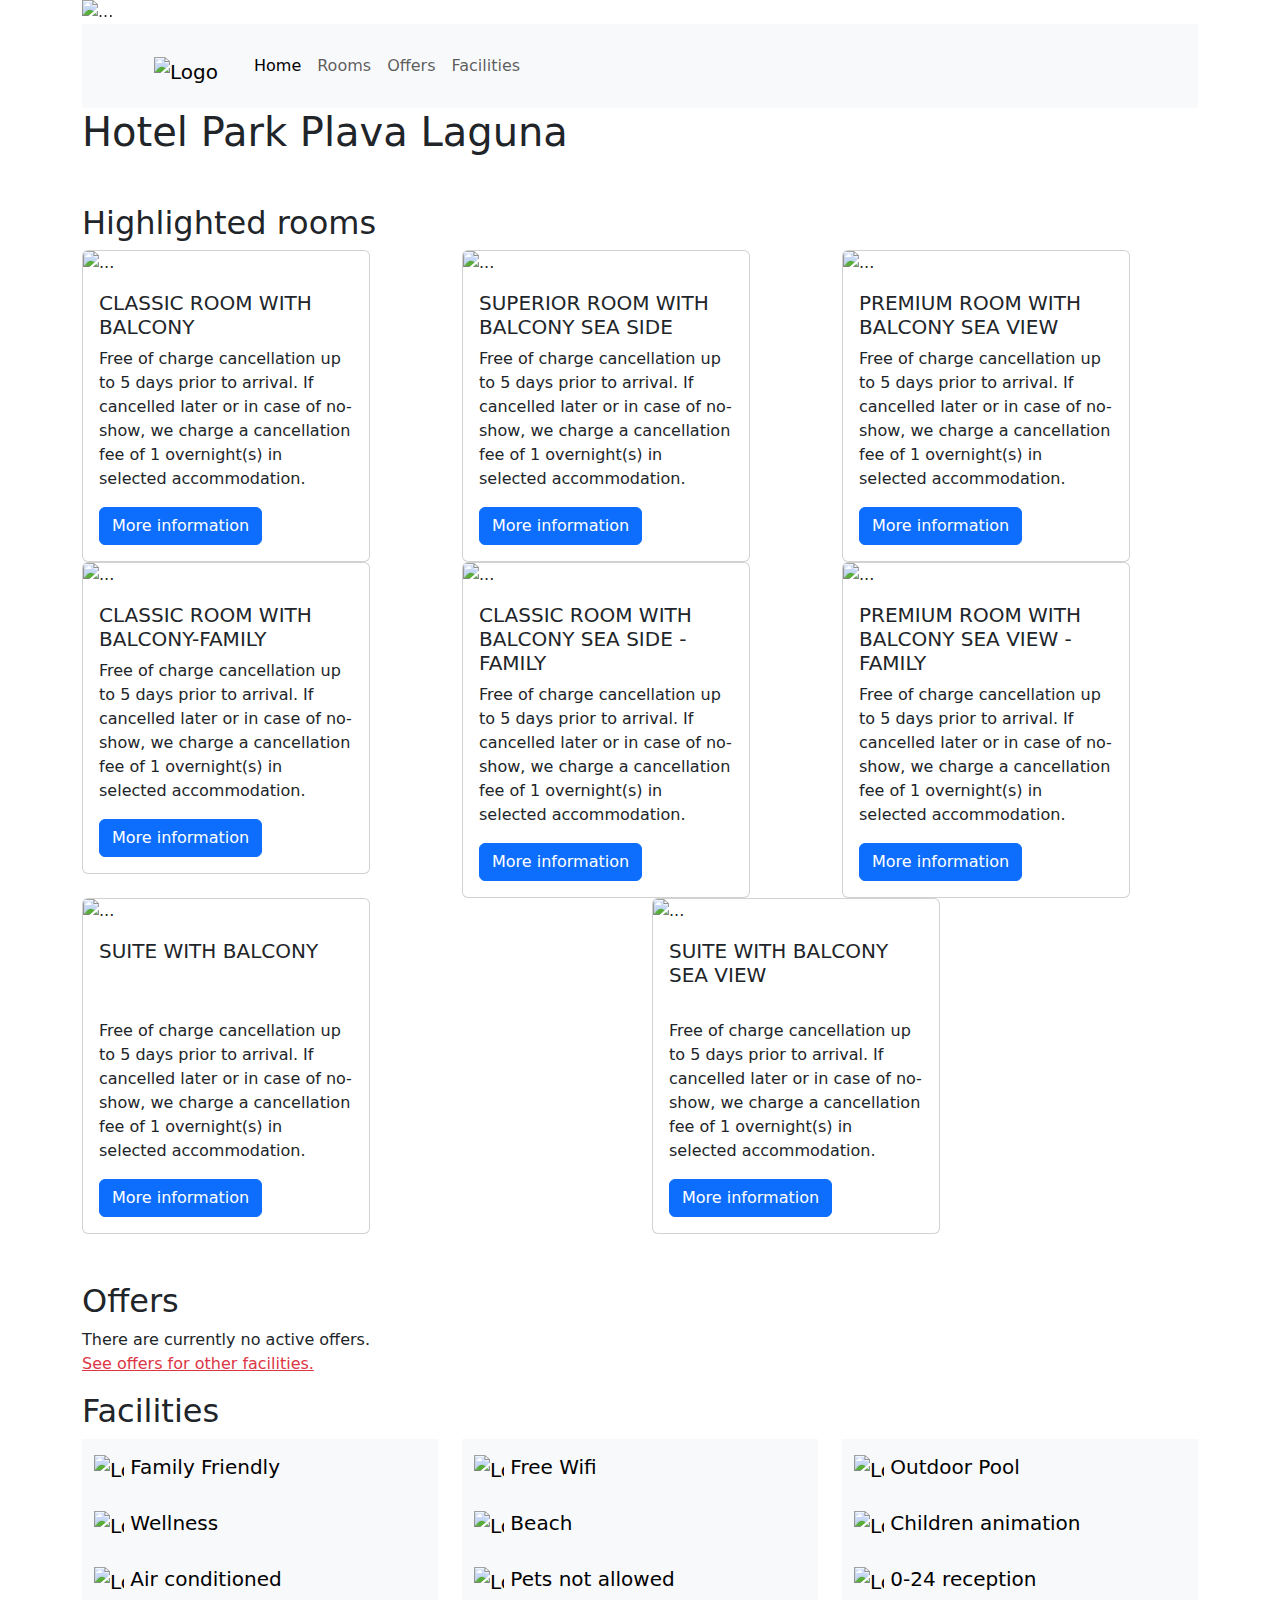
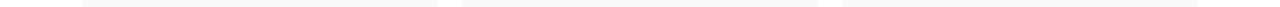
==== index.html @ 753bcc94 "kész" ====
<!doctype html>
<html lang="hu">

<head>
    <meta charset="UTF-8">
    <meta name="viewport"
        content="width=device-width, user-scalable=no, initial-scale=1.0, maximum-scale=1.0, minimum-scale=1.0">
    <meta http-equiv="X-UA-Compatible" content="ie=edge">
    <title>Plava Laguna Official Website</title>
    <link rel="stylesheet" href="bootstrap-5.3.0-alpha1-dist/css/bootstrap.min.css">
</head>

<body>
    <div class="container">
        <div id="carouselExampleIndicators" class="carousel slide">
            <div class="carousel-indicators">
                <button type="button" data-bs-target="#carouselExampleIndicators" data-bs-slide-to="0" class="active"
                    aria-current="true" aria-label="Slide 1"></button>
                <button type="button" data-bs-target="#carouselExampleIndicators" data-bs-slide-to="1"
                    aria-label="Slide 2"></button>
                <button type="button" data-bs-target="#carouselExampleIndicators" data-bs-slide-to="2"
                    aria-label="Slide 3"></button>
            </div>
            <div class="carousel-inner">
                <div class="carousel-item active">
                    <img src="https://www.plavalaguna.com/ResourceManager/GetImage.aspx?imgId=4627&fmtid=78"
                        class="d-block w-100" alt="...">
                </div>
                <div class="carousel-item">
                    <img src="https://www.plavalaguna.com/ResourceManager/GetImage.aspx?imgId=4625&fmtid=78"
                        class="d-block w-100" alt="...">
                </div>
                <div class="carousel-item">
                    <img src="https://www.plavalaguna.com/ResourceManager/GetImage.aspx?imgId=4630&fmtid=78"
                        class="d-block w-100" alt="...">
                </div>
            </div>
            <button class="carousel-control-prev" type="button" data-bs-target="#carouselExampleIndicators"
                data-bs-slide="prev">
                <span class="carousel-control-prev-icon" aria-hidden="true"></span>
                <span class="visually-hidden">Previous</span>
            </button>
            <button class="carousel-control-next" type="button" data-bs-target="#carouselExampleIndicators"
                data-bs-slide="next">
                <span class="carousel-control-next-icon" aria-hidden="true"></span>
                <span class="visually-hidden">Next</span>
            </button>
        </div>

        <!-- navbar -->
        <nav class="navbar navbar-expand-lg bg-body-tertiary">
            <div class="container-fluid">
                <a class="navbar-brand" href="#">
                    <nav class="navbar bg-body-tertiary">
                        <div class="container">
                            <a class="navbar-brand" href="#">
                                <img src="https://ironman.kleecks-cdn.com/cdn1/attachments/photo/56a5-166850745/Partners-logo-5150-Croatia-PlavaLaguna_large.png"
                                    alt="Logo" width="60" height="48">
                            </a>
                        </div>
                    </nav>
                </a>
                <button class="navbar-toggler" type="button" data-bs-toggle="collapse"
                    data-bs-target="#navbarSupportedContent" aria-controls="navbarSupportedContent"
                    aria-expanded="false" aria-label="Toggle navigation">
                    <span class="navbar-toggler-icon"></span>
                </button>
                <div class="collapse navbar-collapse" id="navbarSupportedContent">
                    <ul class="navbar-nav me-auto mb-2 mb-lg-0">
                        <li class="nav-item">
                            <a class="nav-link active" aria-current="page" href="#">Home</a>
                        </li>
                        <li class="nav-item">
                            <a class="nav-link" href="#rooms">Rooms</a>
                        </li>
                        <li class="nav-item">
                            <a class="nav-link" href="#offers">Offers</a>
                        </li>
                        <li class="nav-item">
                            <a class="nav-link" href="#facilities">Facilities</a>
                        </li>
                    </ul>
                </div>
            </div>
        </nav>
        <h1>Hotel Park Plava Laguna</h1>
        <!-- Rooms -->
        <div id="rooms" class="my-5">
            <h2>Highlighted rooms</h2>
            <div class="row">
                <div class="col">
                    <div class="card" style="width: 18rem;">
                        <img src="https://www.plavalaguna.com/image?url=https://prodcdn.phobs.net/423/rooms/property_2207_1_18Aug14-1534244333.jpg&destinationWidth=480&destinationHeight=320&cropUsingDestinationRatio=true"
                            class="card-img-top" alt="...">
                        <div class="card-body">
                            <h5 class="card-title">CLASSIC ROOM WITH BALCONY</h5>
                            <p class="card-text">Free of charge cancellation up to 5 days prior to arrival. If cancelled
                                later or in case of no-show, we charge a cancellation fee of 1 overnight(s) in selected
                                accommodation.</p>
                            <a target="_blank" href="https://www.plavalaguna.com/en/hotels/park"
                                class="btn btn-primary">More information</a>
                        </div>
                    </div>
                </div>
                <div class="col">
                    <div class="card" style="width: 18rem;">
                        <img src="https://www.plavalaguna.com/image?url=https://prodcdn.phobs.net/423/rooms/property_5205_1_18Aug14-1534244573.jpg&destinationWidth=480&destinationHeight=320&cropUsingDestinationRatio=true"
                            class="card-img-top" alt="...">
                        <div class="card-body">
                            <h5 class="card-title">SUPERIOR ROOM WITH BALCONY SEA SIDE</h5>
                            <p class="card-text">Free of charge cancellation up to 5 days prior to arrival. If cancelled
                                later or in case of no-show, we charge a cancellation fee of 1 overnight(s) in selected
                                accommodation.</p>
                            <a target="_blank" href="https://www.plavalaguna.com/en/hotels/park"
                                class="btn btn-primary">More information</a>
                        </div>
                    </div>
                </div>
                <div class="col">
                    <div class="card" style="width: 18rem;">
                        <img src="https://www.plavalaguna.com/image?url=https://prodcdn.phobs.net/423/rooms/property_7198_2_18Jul20-1532094700.jpg&destinationWidth=480&destinationHeight=320&cropUsingDestinationRatio=true"
                            class="card-img-top" alt="...">
                        <div class="card-body">
                            <h5 class="card-title">PREMIUM ROOM WITH BALCONY SEA VIEW</h5>
                            <p class="card-text">Free of charge cancellation up to 5 days prior to arrival. If cancelled
                                later or in case of no-show, we charge a cancellation fee of 1 overnight(s) in selected
                                accommodation.</p>
                            <a target="_blank" href="https://www.plavalaguna.com/en/hotels/park"
                                class="btn btn-primary">More information</a>
                        </div>
                    </div>
                </div>
                <div class="col">
                    <div class="card" style="width: 18rem;">
                        <img src="https://www.plavalaguna.com/image?url=https://prodcdn.phobs.net/423/rooms/property_6005_1_18Jul20-1532094769.jpg&destinationWidth=780&destinationHeight=520&cropUsingDestinationRatio=true"
                            class="card-img-top" alt="...">
                        <div class="card-body">
                            <h5 class="card-title">CLASSIC ROOM WITH BALCONY-FAMILY</h5>
                            <p class="card-text">Free of charge cancellation up to 5 days prior to arrival. If cancelled
                                later or in case of no-show, we charge a cancellation fee of 1 overnight(s) in selected
                                accommodation.</p>
                            <a target="_blank" href="https://www.plavalaguna.com/en/hotels/park"
                                class="btn btn-primary">More information</a>
                        </div>
                    </div>
                </div>
                <div class="col">
                    <div class="card" style="width: 18rem;">
                        <img src="https://www.plavalaguna.com/image?url=https://prodcdn.phobs.net/423/rooms/property_7194_1_18Jul20-1532095169.jpg&destinationWidth=780&destinationHeight=520&cropUsingDestinationRatio=true"
                            class="card-img-top" alt="...">
                        <div class="card-body">
                            <h5 class="card-title">CLASSIC ROOM WITH BALCONY SEA SIDE - FAMILY</h5>
                            <p class="card-text">Free of charge cancellation up to 5 days prior to arrival. If cancelled
                                later or in case of no-show, we charge a cancellation fee of 1 overnight(s) in selected
                                accommodation.</p>
                            <a target="_blank" href="https://www.plavalaguna.com/en/hotels/park"
                                class="btn btn-primary">More information</a>
                        </div>
                    </div>
                </div>
                <div class="col">
                    <div class="card" style="width: 18rem;">
                        <img src="https://www.plavalaguna.com/image?url=https://prodcdn.phobs.net/423/rooms/property_7201_1_18Jul20-1532095198.jpg&destinationWidth=780&destinationHeight=520&cropUsingDestinationRatio=true"
                            class="card-img-top" alt="...">
                        <div class="card-body">
                            <h5 class="card-title">PREMIUM ROOM WITH BALCONY SEA VIEW - FAMILY</h5>
                            <p class="card-text">Free of charge cancellation up to 5 days prior to arrival. If cancelled
                                later or in case of no-show, we charge a cancellation fee of 1 overnight(s) in selected
                                accommodation.</p>
                            <a target="_blank" href="https://www.plavalaguna.com/en/hotels/park"
                                class="btn btn-primary">More information</a>
                        </div>
                    </div>
                </div>
                <div class="col">
                    <div class="card" style="width: 18rem;">
                        <img src="https://www.plavalaguna.com/image?url=https://prodcdn.phobs.net/423/rooms/property_6006_3_21Jun08-1623155256.jpg&destinationWidth=780&destinationHeight=520&cropUsingDestinationRatio=true"
                            class="card-img-top" alt="...">
                        <div class="card-body">
                            <h5 class="card-title">SUITE WITH BALCONY <br> <br> <br></h5>
                            <p class="card-text">Free of charge cancellation up to 5 days prior to arrival. If cancelled
                                later or in case of no-show, we charge a cancellation fee of 1 overnight(s) in selected
                                accommodation.</p>
                            <a target="_blank" href="https://www.plavalaguna.com/en/hotels/park"
                                class="btn btn-primary">More information</a>
                        </div>
                    </div>
                </div>
                <div class="col">
                    <div class="card" style="width: 18rem;">
                        <img src="https://www.plavalaguna.com/image?url=https://prodcdn.phobs.net/423/rooms/property_7200_1_21Jun08-1623154953.jpg&destinationWidth=780&destinationHeight=520&cropUsingDestinationRatio=true"
                            class="card-img-top" alt="...">
                        <div class="card-body">
                            <h5 class="card-title">SUITE WITH BALCONY SEA VIEW <br> <br></h5>
                            <p class="card-text">Free of charge cancellation up to 5 days prior to arrival. If cancelled
                                later or in case of no-show, we charge a cancellation fee of 1 overnight(s) in selected
                                accommodation.</p>
                            <a target="_blank" href="https://www.plavalaguna.com/en/hotels/park"
                                class="btn btn-primary">More information</a>
                        </div>
                    </div>
                </div>
            </div>
        </div>
        <!-- offers -->
        <div id="offers">
            <h2>Offers</h2>
            <p>There are currently no active offers. <br>
                <a class="text-danger" target="_blank" href="https://www.plavalaguna.com/en/offers">See offers for other
                    facilities.</a>
            </p>
        </div>
        <!-- facialities -->
        <div id="facilities">
            <h2>Facilities</h2>
            <div class="row">
                <div class="col-md-4">
                    <nav class="navbar bg-body-tertiary">
                        <div class="container-fluid">
                            <a class="navbar-brand" href="#">
                                <img src="https://lh3.googleusercontent.com/8Xbmr3OpiXTuAG8Bbyr1lKYVeEHOxTuP6ZCoAGWmD0opgP_XXC5bDDtyLM4XDe4KDDCpCekaCmI517ZJyw=s320"
                                    alt="Logo" width="30" height="24" class="d-inline-block align-text-top">
                                Family Friendly
                            </a>
                        </div>
                    </nav>
                </div>
                <div class="col-md-4">
                    <nav class="navbar bg-body-tertiary">
                        <div class="container-fluid">
                            <a class="navbar-brand" href="#">
                                <img src="https://w7.pngwing.com/pngs/686/190/png-transparent-black-wifi-logo-wi-fi-computer-icons-wifi-symbol-white-computer-network-internet-black-and-white.png"
                                    alt="Logo" width="30" height="24" class="d-inline-block align-text-top">
                                Free Wifi
                            </a>
                        </div>
                    </nav>
                </div>
                <div class="col-md-4">
                    <nav class="navbar bg-body-tertiary">
                        <div class="container-fluid">
                            <a class="navbar-brand" href="#">
                                <img src="https://cdn-icons-png.flaticon.com/512/157/157839.png" alt="Logo" width="30"
                                    height="24" class="d-inline-block align-text-top">
                                Outdoor Pool
                            </a>
                        </div>
                    </nav>
                </div>
            </div>

            <div class="row">
                <div class="col-md-4">
                    <nav class="navbar bg-body-tertiary">
                        <div class="container-fluid">
                            <a class="navbar-brand" href="#">
                                <img src="https://img.favpng.com/14/5/5/business-hotel-health-fitness-and-wellness-house-png-favpng-XjEDDWz3tERCARJBnB5Pwc88v.jpg"
                                    alt="Logo" width="30" height="24" class="d-inline-block align-text-top">
                                Wellness
                            </a>
                        </div>
                    </nav>
                </div>
                <div class="col-md-4">
                    <nav class="navbar bg-body-tertiary">
                        <div class="container-fluid">
                            <a class="navbar-brand" href="#">
                                <img src="https://png.pngtree.com/png-clipart/20190619/original/pngtree-vector-beach-umbrella-icon-png-image_3981838.jpg"
                                    alt="Logo" width="30" height="24" class="d-inline-block align-text-top">
                                Beach
                            </a>
                        </div>
                    </nav>
                </div>
                <div class="col-md-4">
                    <nav class="navbar bg-body-tertiary">
                        <div class="container-fluid">
                            <a class="navbar-brand" href="#">
                                <img src="https://w7.pngwing.com/pngs/449/685/png-transparent-black-party-hat-party-computer-icons-wedding-birthday-confetti-white-holidays-service.png"
                                    alt="Logo" width="30" height="24" class="d-inline-block align-text-top">
                                Children animation
                            </a>
                        </div>
                    </nav>
                </div>
            </div>
        </div>
        <div class="row">
            <div class="col-md-4">
                <nav class="navbar bg-body-tertiary">
                    <div class="container-fluid">
                        <a class="navbar-brand" href="#">
                            <img src="https://w7.pngwing.com/pngs/751/930/png-transparent-computer-icons-air-conditioning-symbol-air-conditioner-miscellaneous-angle-text.png"
                                alt="Logo" width="30" height="24" class="d-inline-block align-text-top">
                            Air conditioned
                        </a>
                    </div>
                </nav>
            </div>
            <div class="col-md-4"><nav class="navbar bg-body-tertiary">
                <div class="container-fluid">
                  <a class="navbar-brand" href="#">
                    <img src="https://w7.pngwing.com/pngs/315/241/png-transparent-dog-cat-computer-icons-pet-not-allowed-pet-logo-monochrome.png" alt="Logo" width="30" height="24" class="d-inline-block align-text-top">
                    Pets not allowed
                  </a>
                </div>
              </nav></div>
            <div class="col-md-4"><nav class="navbar bg-body-tertiary">
                <div class="container-fluid">
                  <a class="navbar-brand" href="#">
                    <img src="https://img.favpng.com/1/24/11/computer-icons-receptionist-hotel-desk-clip-art-png-favpng-wdbjMjPfCL78fN2WNaU0tuJ3G.jpg" alt="Logo" width="30" height="24" class="d-inline-block align-text-top">
                    0-24 reception
                  </a>
                </div>
              </nav></div>
        </div>
    </div>
    <script src="bootstrap-5.3.0-alpha1-dist/js/bootstrap.min.js"></script>
</body>

</html>
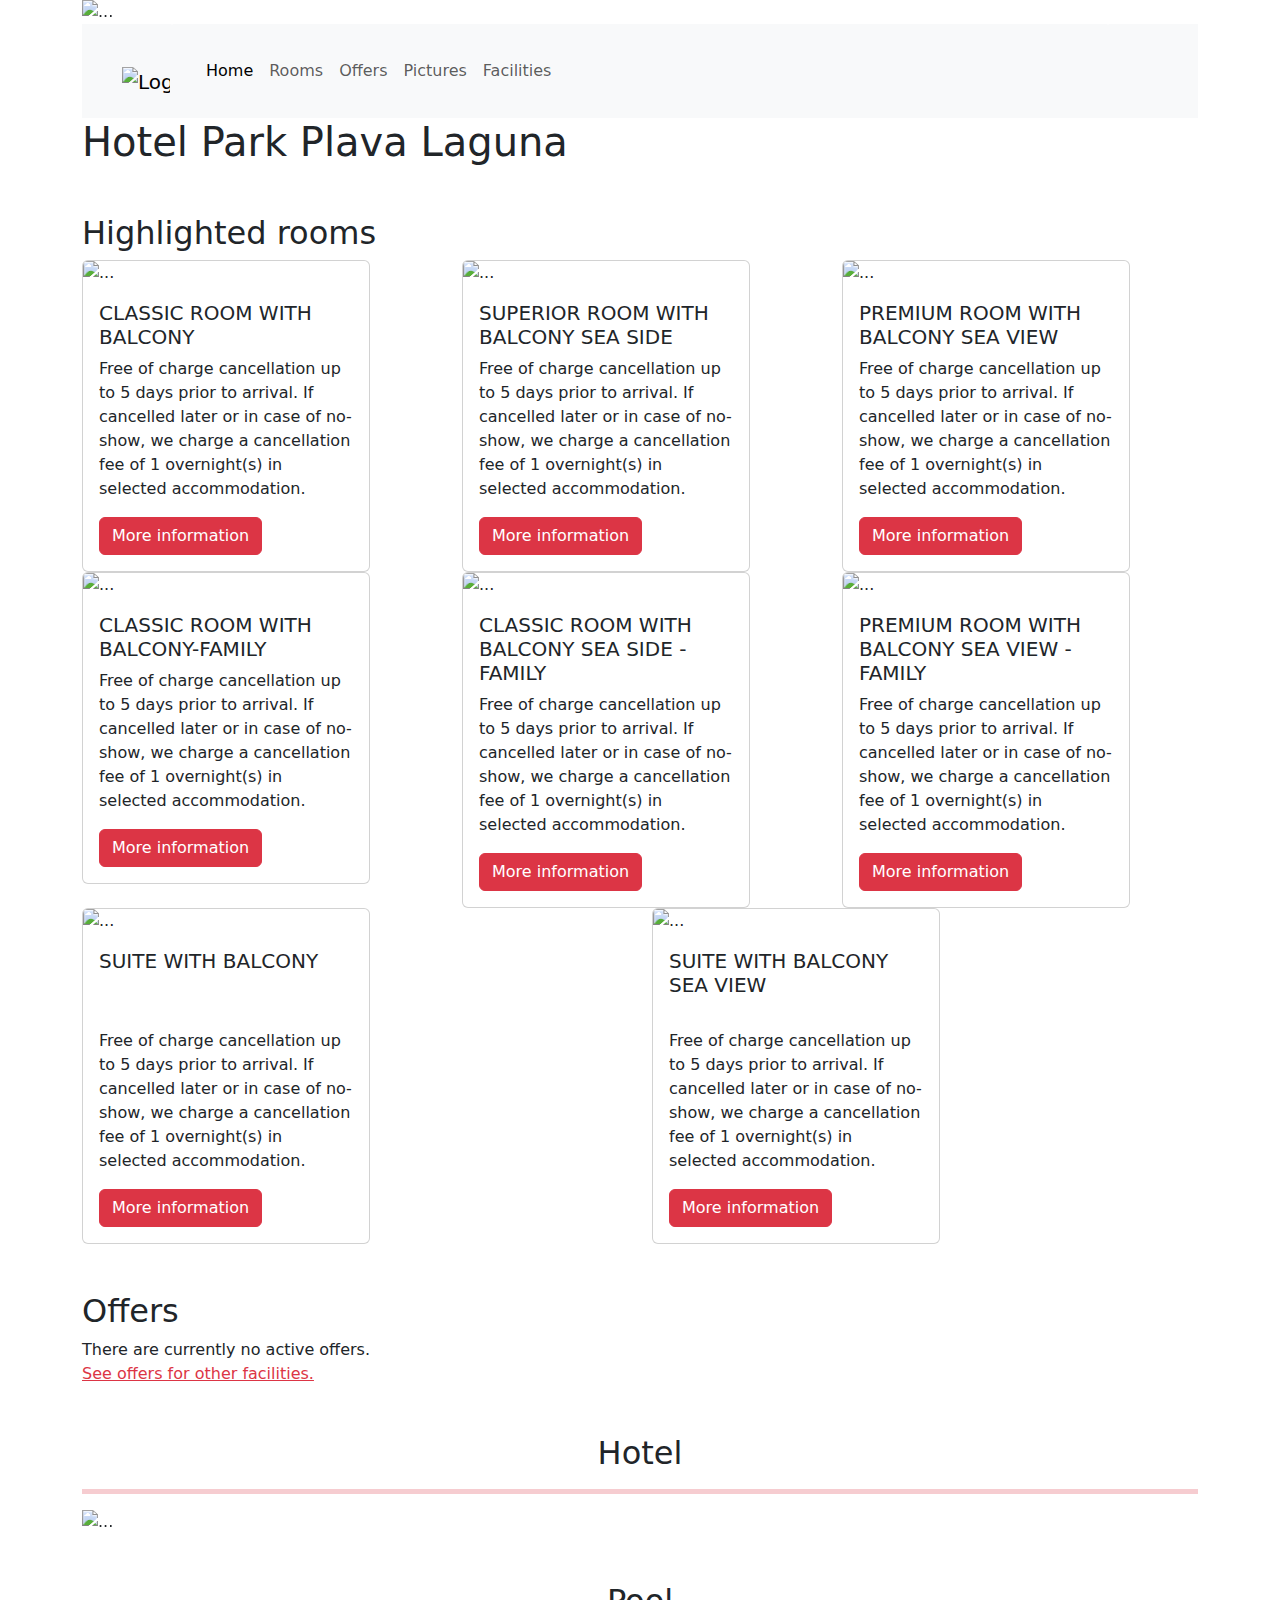
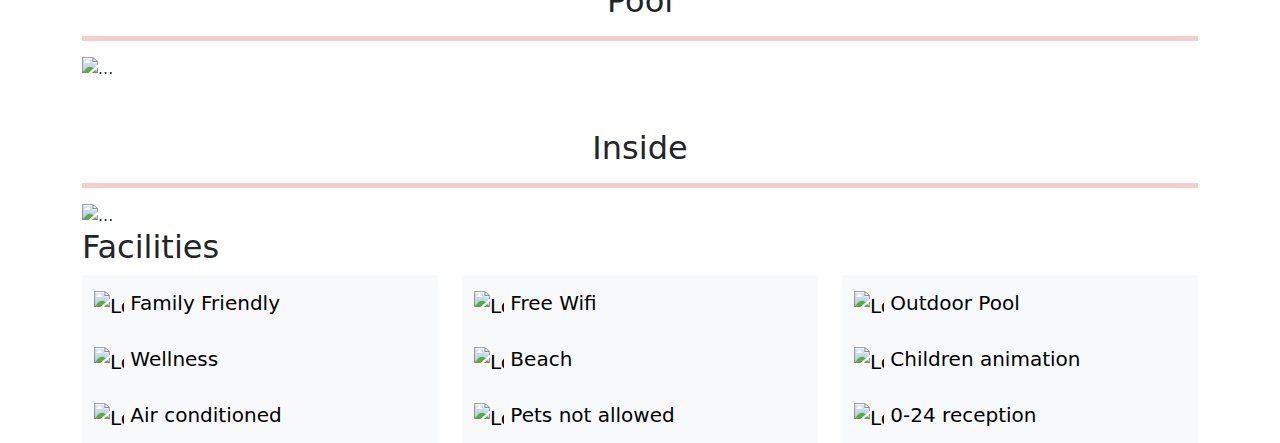
==== commit f8fa8730: "kész" ====
--- a/index.html
+++ b/index.html
@@ -77,14 +77,56 @@
                             <a class="nav-link" href="#offers">Offers</a>
                         </li>
                         <li class="nav-item">
+                            <a href="#pictures" class="nav-link">Pictures</a>
+                        </li>
+                        <li class="nav-item">
                             <a class="nav-link" href="#facilities">Facilities</a>
                         </li>
+                         <li class="nav-item ">
+                            <!-- Button trigger modal -->
+<button type="button" style="margin-left: 800px;" class="btn btn-primary bg-danger border-danger " data-bs-toggle="modal" data-bs-target="#staticBackdrop">
+  Register
+</button>
+
+<!-- Modal -->
+<div class="modal fade" id="staticBackdrop" data-bs-backdrop="static" data-bs-keyboard="false" tabindex="-1" aria-labelledby="staticBackdropLabel" aria-hidden="true">
+  <div class="modal-dialog">
+    <div class="modal-content">
+      <div class="modal-header bg-danger text-light">
+        <h1 class="modal-title fs-5" id="staticBackdropLabel">Join Plava Laguna Club, start collecting points today and get immediate discount on online booking.</h1>
+        <button type="button" class="btn-close bg-light" data-bs-dismiss="modal" aria-label="Close"></button>
+      </div>
+      <div class="modal-body">
+        <form>
+            <div class="mb-3">
+              <label for="exampleInputEmail1" class="form-label">Email address</label>
+              <input type="email" class="form-control border-danger" id="exampleInputEmail1" aria-describedby="emailHelp">
+              <div id="emailHelp" class="form-text"></div>
+            </div>
+            <div class="mb-3">
+              <label for="exampleInputPassword1" class="form-label">Password</label>
+              <input type="password" class="form-control border-danger" id="exampleInputPassword1">
+            </div>
+            <div class="mb-3 form-check">
+              <input type="checkbox" class="form-check-input" id="exampleCheck1">
+              <label class="form-check-label" for="exampleCheck1">Show password</label>
+            </div>
+          </form>
+      </div>
+      <div class="modal-footer">
+        <button type="button" class="btn btn-secondary bg-dark border-dark text-light" data-bs-dismiss="modal">Cancel</button>
+        <button type="button" class="btn btn-primary  bg-danger text-light border-danger" data-bs-dismiss="modal">Register</button>
+      </div>
+    </div>
+  </div>
+</div>
+                         </li>   
                     </ul>
                 </div>
             </div>
         </nav>
         <h1>Hotel Park Plava Laguna</h1>
-        <!-- Rooms -->
+        <!-- rooms -->
         <div id="rooms" class="my-5">
             <h2>Highlighted rooms</h2>
             <div class="row">
@@ -98,7 +140,7 @@
                                 later or in case of no-show, we charge a cancellation fee of 1 overnight(s) in selected
                                 accommodation.</p>
                             <a target="_blank" href="https://www.plavalaguna.com/en/hotels/park"
-                                class="btn btn-primary">More information</a>
+                                class="btn btn-primary bg-danger border-danger">More information</a>
                         </div>
                     </div>
                 </div>
@@ -112,7 +154,7 @@
                                 later or in case of no-show, we charge a cancellation fee of 1 overnight(s) in selected
                                 accommodation.</p>
                             <a target="_blank" href="https://www.plavalaguna.com/en/hotels/park"
-                                class="btn btn-primary">More information</a>
+                                class="btn btn-primary bg-danger border-danger">More information</a>
                         </div>
                     </div>
                 </div>
@@ -126,7 +168,7 @@
                                 later or in case of no-show, we charge a cancellation fee of 1 overnight(s) in selected
                                 accommodation.</p>
                             <a target="_blank" href="https://www.plavalaguna.com/en/hotels/park"
-                                class="btn btn-primary">More information</a>
+                                class="btn btn-primary bg-danger border-danger">More information</a>
                         </div>
                     </div>
                 </div>
@@ -140,7 +182,7 @@
                                 later or in case of no-show, we charge a cancellation fee of 1 overnight(s) in selected
                                 accommodation.</p>
                             <a target="_blank" href="https://www.plavalaguna.com/en/hotels/park"
-                                class="btn btn-primary">More information</a>
+                                class="btn btn-primary bg-danger border-danger">More information</a>
                         </div>
                     </div>
                 </div>
@@ -154,7 +196,7 @@
                                 later or in case of no-show, we charge a cancellation fee of 1 overnight(s) in selected
                                 accommodation.</p>
                             <a target="_blank" href="https://www.plavalaguna.com/en/hotels/park"
-                                class="btn btn-primary">More information</a>
+                                class="btn btn-primary bg-danger border-danger">More information</a>
                         </div>
                     </div>
                 </div>
@@ -168,7 +210,7 @@
                                 later or in case of no-show, we charge a cancellation fee of 1 overnight(s) in selected
                                 accommodation.</p>
                             <a target="_blank" href="https://www.plavalaguna.com/en/hotels/park"
-                                class="btn btn-primary">More information</a>
+                                class="btn btn-primary bg-danger border-danger">More information</a>
                         </div>
                     </div>
                 </div>
@@ -182,7 +224,7 @@
                                 later or in case of no-show, we charge a cancellation fee of 1 overnight(s) in selected
                                 accommodation.</p>
                             <a target="_blank" href="https://www.plavalaguna.com/en/hotels/park"
-                                class="btn btn-primary">More information</a>
+                                class="btn btn-primary bg-danger border-danger">More information</a>
                         </div>
                     </div>
                 </div>
@@ -196,7 +238,7 @@
                                 later or in case of no-show, we charge a cancellation fee of 1 overnight(s) in selected
                                 accommodation.</p>
                             <a target="_blank" href="https://www.plavalaguna.com/en/hotels/park"
-                                class="btn btn-primary">More information</a>
+                                class="btn btn-primary bg-danger border-danger">More information</a>
                         </div>
                     </div>
                 </div>
@@ -210,6 +252,93 @@
                     facilities.</a>
             </p>
         </div>
+        <h2 class="mt-5 text-center">Hotel</h2>
+        <hr class="border-5 text-danger border-danger">
+        <!-- pictures -->
+        <div id="pictures">
+            <div id="caruselexample" class="carousel slide">
+                <div class="carousel-indicators">
+                  <button type="button" data-bs-target="#caruselexample" data-bs-slide-to="0" class="active" aria-current="true" aria-label="Slide 1"></button>
+                  <button type="button" data-bs-target="#caruselexample" data-bs-slide-to="1" aria-label="Slide 2"></button>
+                  <button type="button" data-bs-target="#caruselexample" data-bs-slide-to="2" aria-label="Slide 3"></button>
+                </div>
+                <div class="carousel-inner">
+                  <div class="carousel-item active">
+                    <img src="https://www.plavalaguna.com/ResourceManager/GetImage.aspx?imgId=6253&fmtid=78" class="d-block w-100" alt="...">
+                  </div>
+                  <div class="carousel-item">
+                    <img src="https://www.plavalaguna.com/ResourceManager/GetImage.aspx?imgId=4712&fmtid=78" class="d-block w-100" alt="...">
+                  </div>
+                  <div class="carousel-item">
+                    <img src="https://www.plavalaguna.com/ResourceManager/GetImage.aspx?imgId=4867&fmtid=78" class="d-block w-100" alt="...">
+                  </div>
+                </div>
+                <button class="carousel-control-prev" type="button" data-bs-target="#caruselexample" data-bs-slide="prev">
+                  <span class="carousel-control-prev-icon" aria-hidden="true"></span>
+                  <span class="visually-hidden">Previous</span>
+                </button>
+                <button class="carousel-control-next" type="button" data-bs-target="#caruselexample" data-bs-slide="next">
+                  <span class="carousel-control-next-icon" aria-hidden="true"></span>
+                  <span class="visually-hidden">Next</span>
+                </button>
+              </div>
+        </div>
+        <h2 class="mt-5 text-center">Pool</h2>
+        <hr class="border-5 text-danger border-danger">
+        <div id="caruselindicator" class="carousel slide">
+            <div class="carousel-indicators">
+              <button type="button" data-bs-target="#caruselindicator" data-bs-slide-to="0" class="active" aria-current="true" aria-label="Slide 1"></button>
+              <button type="button" data-bs-target="#caruselindicator" data-bs-slide-to="1" aria-label="Slide 2"></button>
+              <button type="button" data-bs-target="#caruselindicator" data-bs-slide-to="2" aria-label="Slide 3"></button>
+            </div>
+            <div class="carousel-inner">
+              <div class="carousel-item active">
+                <img src="https://www.plavalaguna.com/ResourceManager/GetImage.aspx?imgId=5328&fmtid=78" class="d-block w-100" alt="...">
+              </div>
+              <div class="carousel-item">
+                <img src="https://www.plavalaguna.com/ResourceManager/GetImage.aspx?imgId=4711&fmtid=78" class="d-block w-100" alt="...">
+              </div>
+              <div class="carousel-item">
+                <img src="https://www.plavalaguna.com/ResourceManager/GetImage.aspx?imgId=5052&fmtid=78" class="d-block w-100" alt="...">
+              </div>
+            </div>
+            <button class="carousel-control-prev" type="button" data-bs-target="#caruselindicator" data-bs-slide="prev">
+              <span class="carousel-control-prev-icon" aria-hidden="true"></span>
+              <span class="visually-hidden">Previous</span>
+            </button>
+            <button class="carousel-control-next" type="button" data-bs-target="#caruselindicator" data-bs-slide="next">
+              <span class="carousel-control-next-icon" aria-hidden="true"></span>
+              <span class="visually-hidden">Next</span>
+            </button>
+          </div>
+          <h2 class="mt-5 text-center">Inside</h2>
+          <hr class="border-5 text-danger border-danger">
+          <div id="carusel3" class="carousel slide">
+            <div class="carousel-indicators">
+              <button type="button" data-bs-target="#carusel3" data-bs-slide-to="0" class="active" aria-current="true" aria-label="Slide 1"></button>
+              <button type="button" data-bs-target="#carusel3" data-bs-slide-to="1" aria-label="Slide 2"></button>
+              <button type="button" data-bs-target="#carusel3" data-bs-slide-to="2" aria-label="Slide 3"></button>
+            </div>
+            <div class="carousel-inner">
+              <div class="carousel-item active">
+                <img src="https://www.plavalaguna.com/ResourceManager/GetImage.aspx?imgId=4653&fmtid=78" class="d-block w-100" alt="...">
+              </div>
+              <div class="carousel-item">
+                <img src="https://www.plavalaguna.com/ResourceManager/GetImage.aspx?imgId=4655&fmtid=78" class="d-block w-100" alt="...">
+              </div>
+              <div class="carousel-item">
+                <img src="https://www.plavalaguna.com/ResourceManager/GetImage.aspx?imgId=4710&fmtid=78" class="d-block w-100" alt="...">
+              </div>
+            </div>
+            <button class="carousel-control-prev" type="button" data-bs-target="#carusel3" data-bs-slide="prev">
+              <span class="carousel-control-prev-icon" aria-hidden="true"></span>
+              <span class="visually-hidden">Previous</span>
+            </button>
+            <button class="carousel-control-next" type="button" data-bs-target="#carusel3" data-bs-slide="next">
+              <span class="carousel-control-next-icon" aria-hidden="true"></span>
+              <span class="visually-hidden">Next</span>
+            </button>
+          </div>
         <!-- facialities -->
         <div id="facilities">
             <h2>Facilities</h2>
@@ -297,25 +426,30 @@
                     </div>
                 </nav>
             </div>
-            <div class="col-md-4"><nav class="navbar bg-body-tertiary">
-                <div class="container-fluid">
-                  <a class="navbar-brand" href="#">
-                    <img src="https://w7.pngwing.com/pngs/315/241/png-transparent-dog-cat-computer-icons-pet-not-allowed-pet-logo-monochrome.png" alt="Logo" width="30" height="24" class="d-inline-block align-text-top">
-                    Pets not allowed
-                  </a>
-                </div>
-              </nav></div>
-            <div class="col-md-4"><nav class="navbar bg-body-tertiary">
-                <div class="container-fluid">
-                  <a class="navbar-brand" href="#">
-                    <img src="https://img.favpng.com/1/24/11/computer-icons-receptionist-hotel-desk-clip-art-png-favpng-wdbjMjPfCL78fN2WNaU0tuJ3G.jpg" alt="Logo" width="30" height="24" class="d-inline-block align-text-top">
-                    0-24 reception
-                  </a>
-                </div>
-              </nav></div>
+            <div class="col-md-4">
+                <nav class="navbar bg-body-tertiary">
+                    <div class="container-fluid">
+                        <a class="navbar-brand" href="#">
+                            <img src="https://w7.pngwing.com/pngs/315/241/png-transparent-dog-cat-computer-icons-pet-not-allowed-pet-logo-monochrome.png"
+                                alt="Logo" width="30" height="24" class="d-inline-block align-text-top">
+                            Pets not allowed
+                        </a>
+                    </div>
+                </nav>
+            </div>
+            <div class="col-md-4">
+                <nav class="navbar bg-body-tertiary">
+                    <div class="container-fluid">
+                        <a class="navbar-brand" href="#">
+                            <img src="https://img.favpng.com/1/24/11/computer-icons-receptionist-hotel-desk-clip-art-png-favpng-wdbjMjPfCL78fN2WNaU0tuJ3G.jpg"
+                                alt="Logo" width="30" height="24" class="d-inline-block align-text-top">
+                            0-24 reception
+                        </a>
+                    </div>
+                </nav>
+            </div>
         </div>
     </div>
     <script src="bootstrap-5.3.0-alpha1-dist/js/bootstrap.min.js"></script>
 </body>
-
 </html>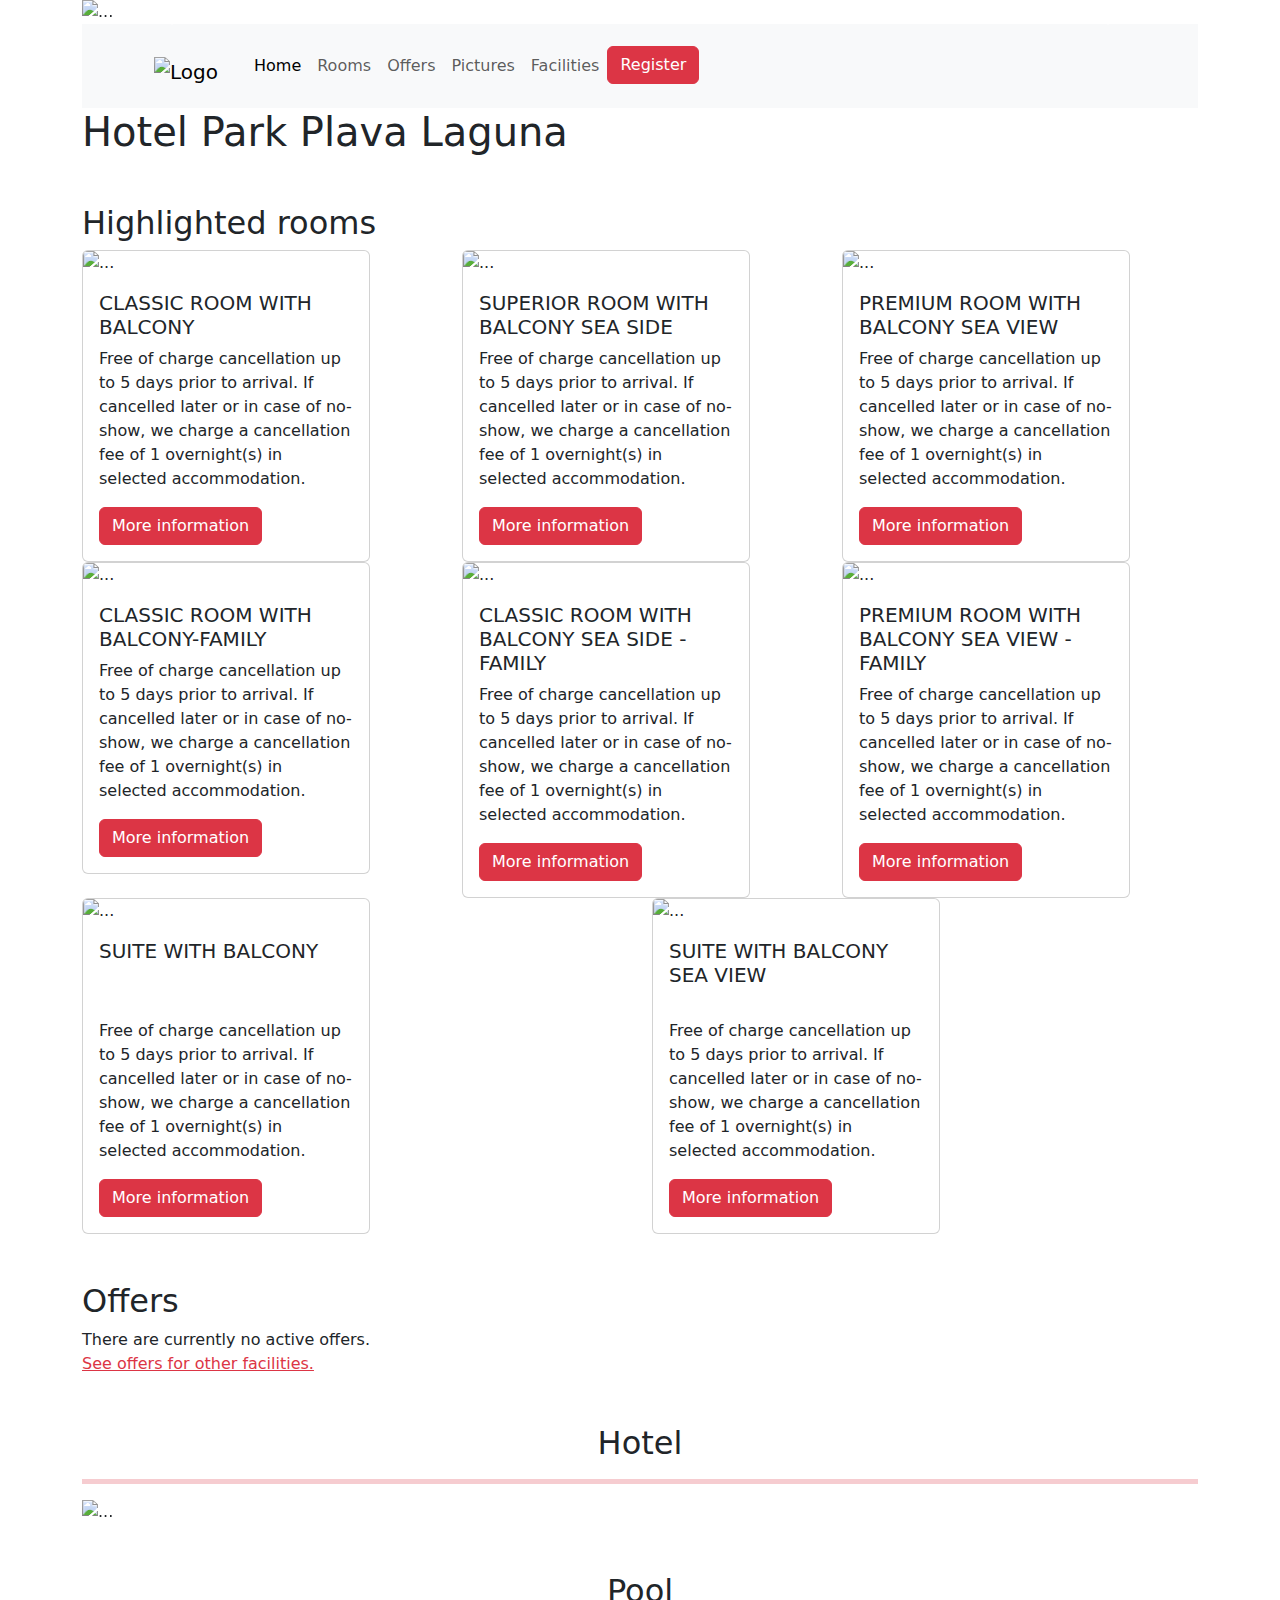
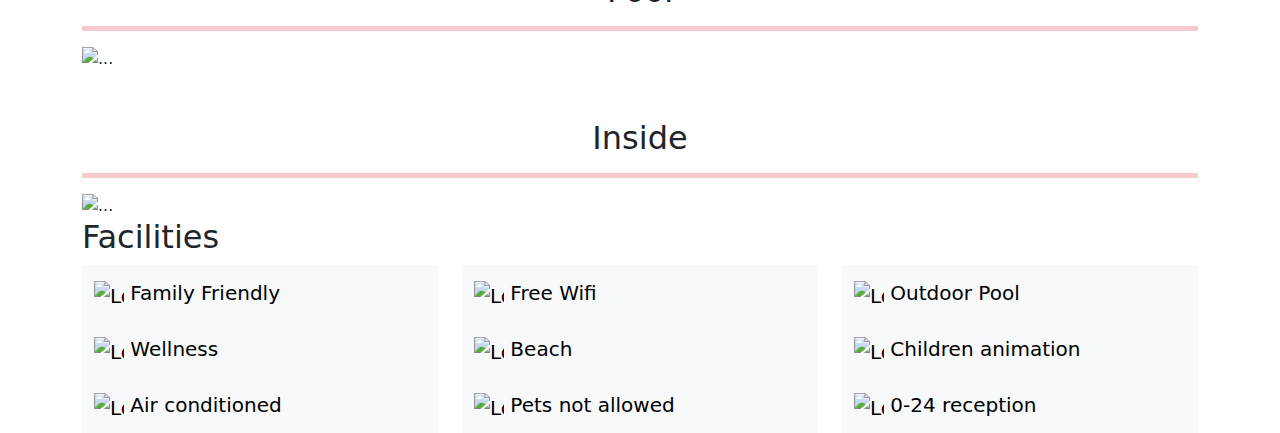
==== commit ee5b25db: "kész" ====
--- a/index.html
+++ b/index.html
@@ -82,45 +82,61 @@
                         <li class="nav-item">
                             <a class="nav-link" href="#facilities">Facilities</a>
                         </li>
-                         <li class="nav-item ">
+
+                        <li class="nav-item ">
                             <!-- Button trigger modal -->
-<button type="button" style="margin-left: 800px;" class="btn btn-primary bg-danger border-danger " data-bs-toggle="modal" data-bs-target="#staticBackdrop">
-  Register
-</button>
-
-<!-- Modal -->
-<div class="modal fade" id="staticBackdrop" data-bs-backdrop="static" data-bs-keyboard="false" tabindex="-1" aria-labelledby="staticBackdropLabel" aria-hidden="true">
-  <div class="modal-dialog">
-    <div class="modal-content">
-      <div class="modal-header bg-danger text-light">
-        <h1 class="modal-title fs-5" id="staticBackdropLabel">Join Plava Laguna Club, start collecting points today and get immediate discount on online booking.</h1>
-        <button type="button" class="btn-close bg-light" data-bs-dismiss="modal" aria-label="Close"></button>
-      </div>
-      <div class="modal-body">
-        <form>
-            <div class="mb-3">
-              <label for="exampleInputEmail1" class="form-label">Email address</label>
-              <input type="email" class="form-control border-danger" id="exampleInputEmail1" aria-describedby="emailHelp">
-              <div id="emailHelp" class="form-text"></div>
-            </div>
-            <div class="mb-3">
-              <label for="exampleInputPassword1" class="form-label">Password</label>
-              <input type="password" class="form-control border-danger" id="exampleInputPassword1">
-            </div>
-            <div class="mb-3 form-check">
-              <input type="checkbox" class="form-check-input" id="exampleCheck1">
-              <label class="form-check-label" for="exampleCheck1">Show password</label>
-            </div>
-          </form>
-      </div>
-      <div class="modal-footer">
-        <button type="button" class="btn btn-secondary bg-dark border-dark text-light" data-bs-dismiss="modal">Cancel</button>
-        <button type="button" class="btn btn-primary  bg-danger text-light border-danger" data-bs-dismiss="modal">Register</button>
-      </div>
-    </div>
-  </div>
-</div>
-                         </li>   
+                            <button type="button" class="btn btn-primary bg-danger border-danger "
+                                data-bs-toggle="modal" data-bs-target="#staticBackdrop">
+                                Register
+                            </button>
+
+                            <!-- Modal -->
+                            <div class="modal fade" id="staticBackdrop" data-bs-backdrop="static"
+                                data-bs-keyboard="false" tabindex="-1" aria-labelledby="staticBackdropLabel"
+                                aria-hidden="true">
+                                <div class="modal-dialog">
+                                    <div class="modal-content">
+                                        <div class="modal-header bg-danger text-light">
+                                            <h1 class="modal-title fs-5" id="staticBackdropLabel">Join Plava Laguna
+                                                Club, start collecting points today and get immediate discount on online
+                                                booking.</h1>
+                                            <button type="button" class="btn-close bg-light" data-bs-dismiss="modal"
+                                                aria-label="Close"></button>
+                                        </div>
+                                        <div class="modal-body">
+                                            <form>
+                                                <div class="mb-3">
+                                                    <label for="exampleInputEmail1" class="form-label">Email
+                                                        address</label>
+                                                    <input type="email" class="form-control border-danger"
+                                                        id="exampleInputEmail1" aria-describedby="emailHelp">
+                                                    <div id="emailHelp" class="form-text"></div>
+                                                </div>
+                                                <div class="mb-3">
+                                                    <label for="exampleInputPassword1"
+                                                        class="form-label">Password</label>
+                                                    <input type="password" class="form-control border-danger"
+                                                        id="exampleInputPassword1">
+                                                </div>
+                                                <div class="mb-3 form-check">
+                                                    <input type="checkbox" class="form-check-input" id="exampleCheck1">
+                                                    <label class="form-check-label" for="exampleCheck1">Show
+                                                        password</label>
+                                                </div>
+                                            </form>
+                                        </div>
+                                        <div class="modal-footer">
+                                            <button type="button"
+                                                class="btn btn-secondary bg-dark border-dark text-light"
+                                                data-bs-dismiss="modal">Cancel</button>
+                                            <button type="button"
+                                                class="btn btn-primary  bg-danger text-light border-danger"
+                                                data-bs-dismiss="modal">Register</button>
+                                        </div>
+                                    </div>
+                                </div>
+                            </div>
+                        </li>
                     </ul>
                 </div>
             </div>
@@ -258,87 +274,105 @@
         <div id="pictures">
             <div id="caruselexample" class="carousel slide">
                 <div class="carousel-indicators">
-                  <button type="button" data-bs-target="#caruselexample" data-bs-slide-to="0" class="active" aria-current="true" aria-label="Slide 1"></button>
-                  <button type="button" data-bs-target="#caruselexample" data-bs-slide-to="1" aria-label="Slide 2"></button>
-                  <button type="button" data-bs-target="#caruselexample" data-bs-slide-to="2" aria-label="Slide 3"></button>
+                    <button type="button" data-bs-target="#caruselexample" data-bs-slide-to="0" class="active"
+                        aria-current="true" aria-label="Slide 1"></button>
+                    <button type="button" data-bs-target="#caruselexample" data-bs-slide-to="1"
+                        aria-label="Slide 2"></button>
+                    <button type="button" data-bs-target="#caruselexample" data-bs-slide-to="2"
+                        aria-label="Slide 3"></button>
                 </div>
                 <div class="carousel-inner">
-                  <div class="carousel-item active">
-                    <img src="https://www.plavalaguna.com/ResourceManager/GetImage.aspx?imgId=6253&fmtid=78" class="d-block w-100" alt="...">
-                  </div>
-                  <div class="carousel-item">
-                    <img src="https://www.plavalaguna.com/ResourceManager/GetImage.aspx?imgId=4712&fmtid=78" class="d-block w-100" alt="...">
-                  </div>
-                  <div class="carousel-item">
-                    <img src="https://www.plavalaguna.com/ResourceManager/GetImage.aspx?imgId=4867&fmtid=78" class="d-block w-100" alt="...">
-                  </div>
-                </div>
-                <button class="carousel-control-prev" type="button" data-bs-target="#caruselexample" data-bs-slide="prev">
-                  <span class="carousel-control-prev-icon" aria-hidden="true"></span>
-                  <span class="visually-hidden">Previous</span>
+                    <div class="carousel-item active">
+                        <img src="https://www.plavalaguna.com/ResourceManager/GetImage.aspx?imgId=6253&fmtid=78"
+                            class="d-block w-100" alt="...">
+                    </div>
+                    <div class="carousel-item">
+                        <img src="https://www.plavalaguna.com/ResourceManager/GetImage.aspx?imgId=4712&fmtid=78"
+                            class="d-block w-100" alt="...">
+                    </div>
+                    <div class="carousel-item">
+                        <img src="https://www.plavalaguna.com/ResourceManager/GetImage.aspx?imgId=4867&fmtid=78"
+                            class="d-block w-100" alt="...">
+                    </div>
+                </div>
+                <button class="carousel-control-prev" type="button" data-bs-target="#caruselexample"
+                    data-bs-slide="prev">
+                    <span class="carousel-control-prev-icon" aria-hidden="true"></span>
+                    <span class="visually-hidden">Previous</span>
                 </button>
-                <button class="carousel-control-next" type="button" data-bs-target="#caruselexample" data-bs-slide="next">
-                  <span class="carousel-control-next-icon" aria-hidden="true"></span>
-                  <span class="visually-hidden">Next</span>
+                <button class="carousel-control-next" type="button" data-bs-target="#caruselexample"
+                    data-bs-slide="next">
+                    <span class="carousel-control-next-icon" aria-hidden="true"></span>
+                    <span class="visually-hidden">Next</span>
                 </button>
-              </div>
+            </div>
         </div>
         <h2 class="mt-5 text-center">Pool</h2>
         <hr class="border-5 text-danger border-danger">
         <div id="caruselindicator" class="carousel slide">
             <div class="carousel-indicators">
-              <button type="button" data-bs-target="#caruselindicator" data-bs-slide-to="0" class="active" aria-current="true" aria-label="Slide 1"></button>
-              <button type="button" data-bs-target="#caruselindicator" data-bs-slide-to="1" aria-label="Slide 2"></button>
-              <button type="button" data-bs-target="#caruselindicator" data-bs-slide-to="2" aria-label="Slide 3"></button>
+                <button type="button" data-bs-target="#caruselindicator" data-bs-slide-to="0" class="active"
+                    aria-current="true" aria-label="Slide 1"></button>
+                <button type="button" data-bs-target="#caruselindicator" data-bs-slide-to="1"
+                    aria-label="Slide 2"></button>
+                <button type="button" data-bs-target="#caruselindicator" data-bs-slide-to="2"
+                    aria-label="Slide 3"></button>
             </div>
             <div class="carousel-inner">
-              <div class="carousel-item active">
-                <img src="https://www.plavalaguna.com/ResourceManager/GetImage.aspx?imgId=5328&fmtid=78" class="d-block w-100" alt="...">
-              </div>
-              <div class="carousel-item">
-                <img src="https://www.plavalaguna.com/ResourceManager/GetImage.aspx?imgId=4711&fmtid=78" class="d-block w-100" alt="...">
-              </div>
-              <div class="carousel-item">
-                <img src="https://www.plavalaguna.com/ResourceManager/GetImage.aspx?imgId=5052&fmtid=78" class="d-block w-100" alt="...">
-              </div>
+                <div class="carousel-item active">
+                    <img src="https://www.plavalaguna.com/ResourceManager/GetImage.aspx?imgId=5328&fmtid=78"
+                        class="d-block w-100" alt="...">
+                </div>
+                <div class="carousel-item">
+                    <img src="https://www.plavalaguna.com/ResourceManager/GetImage.aspx?imgId=4711&fmtid=78"
+                        class="d-block w-100" alt="...">
+                </div>
+                <div class="carousel-item">
+                    <img src="https://www.plavalaguna.com/ResourceManager/GetImage.aspx?imgId=5052&fmtid=78"
+                        class="d-block w-100" alt="...">
+                </div>
             </div>
             <button class="carousel-control-prev" type="button" data-bs-target="#caruselindicator" data-bs-slide="prev">
-              <span class="carousel-control-prev-icon" aria-hidden="true"></span>
-              <span class="visually-hidden">Previous</span>
+                <span class="carousel-control-prev-icon" aria-hidden="true"></span>
+                <span class="visually-hidden">Previous</span>
             </button>
             <button class="carousel-control-next" type="button" data-bs-target="#caruselindicator" data-bs-slide="next">
-              <span class="carousel-control-next-icon" aria-hidden="true"></span>
-              <span class="visually-hidden">Next</span>
-            </button>
-          </div>
-          <h2 class="mt-5 text-center">Inside</h2>
-          <hr class="border-5 text-danger border-danger">
-          <div id="carusel3" class="carousel slide">
+                <span class="carousel-control-next-icon" aria-hidden="true"></span>
+                <span class="visually-hidden">Next</span>
+            </button>
+        </div>
+        <h2 class="mt-5 text-center">Inside</h2>
+        <hr class="border-5 text-danger border-danger">
+        <div id="carusel3" class="carousel slide">
             <div class="carousel-indicators">
-              <button type="button" data-bs-target="#carusel3" data-bs-slide-to="0" class="active" aria-current="true" aria-label="Slide 1"></button>
-              <button type="button" data-bs-target="#carusel3" data-bs-slide-to="1" aria-label="Slide 2"></button>
-              <button type="button" data-bs-target="#carusel3" data-bs-slide-to="2" aria-label="Slide 3"></button>
+                <button type="button" data-bs-target="#carusel3" data-bs-slide-to="0" class="active" aria-current="true"
+                    aria-label="Slide 1"></button>
+                <button type="button" data-bs-target="#carusel3" data-bs-slide-to="1" aria-label="Slide 2"></button>
+                <button type="button" data-bs-target="#carusel3" data-bs-slide-to="2" aria-label="Slide 3"></button>
             </div>
             <div class="carousel-inner">
-              <div class="carousel-item active">
-                <img src="https://www.plavalaguna.com/ResourceManager/GetImage.aspx?imgId=4653&fmtid=78" class="d-block w-100" alt="...">
-              </div>
-              <div class="carousel-item">
-                <img src="https://www.plavalaguna.com/ResourceManager/GetImage.aspx?imgId=4655&fmtid=78" class="d-block w-100" alt="...">
-              </div>
-              <div class="carousel-item">
-                <img src="https://www.plavalaguna.com/ResourceManager/GetImage.aspx?imgId=4710&fmtid=78" class="d-block w-100" alt="...">
-              </div>
+                <div class="carousel-item active">
+                    <img src="https://www.plavalaguna.com/ResourceManager/GetImage.aspx?imgId=4653&fmtid=78"
+                        class="d-block w-100" alt="...">
+                </div>
+                <div class="carousel-item">
+                    <img src="https://www.plavalaguna.com/ResourceManager/GetImage.aspx?imgId=4655&fmtid=78"
+                        class="d-block w-100" alt="...">
+                </div>
+                <div class="carousel-item">
+                    <img src="https://www.plavalaguna.com/ResourceManager/GetImage.aspx?imgId=4710&fmtid=78"
+                        class="d-block w-100" alt="...">
+                </div>
             </div>
             <button class="carousel-control-prev" type="button" data-bs-target="#carusel3" data-bs-slide="prev">
-              <span class="carousel-control-prev-icon" aria-hidden="true"></span>
-              <span class="visually-hidden">Previous</span>
+                <span class="carousel-control-prev-icon" aria-hidden="true"></span>
+                <span class="visually-hidden">Previous</span>
             </button>
             <button class="carousel-control-next" type="button" data-bs-target="#carusel3" data-bs-slide="next">
-              <span class="carousel-control-next-icon" aria-hidden="true"></span>
-              <span class="visually-hidden">Next</span>
-            </button>
-          </div>
+                <span class="carousel-control-next-icon" aria-hidden="true"></span>
+                <span class="visually-hidden">Next</span>
+            </button>
+        </div>
         <!-- facialities -->
         <div id="facilities">
             <h2>Facilities</h2>
@@ -452,4 +486,5 @@
     </div>
     <script src="bootstrap-5.3.0-alpha1-dist/js/bootstrap.min.js"></script>
 </body>
+
 </html>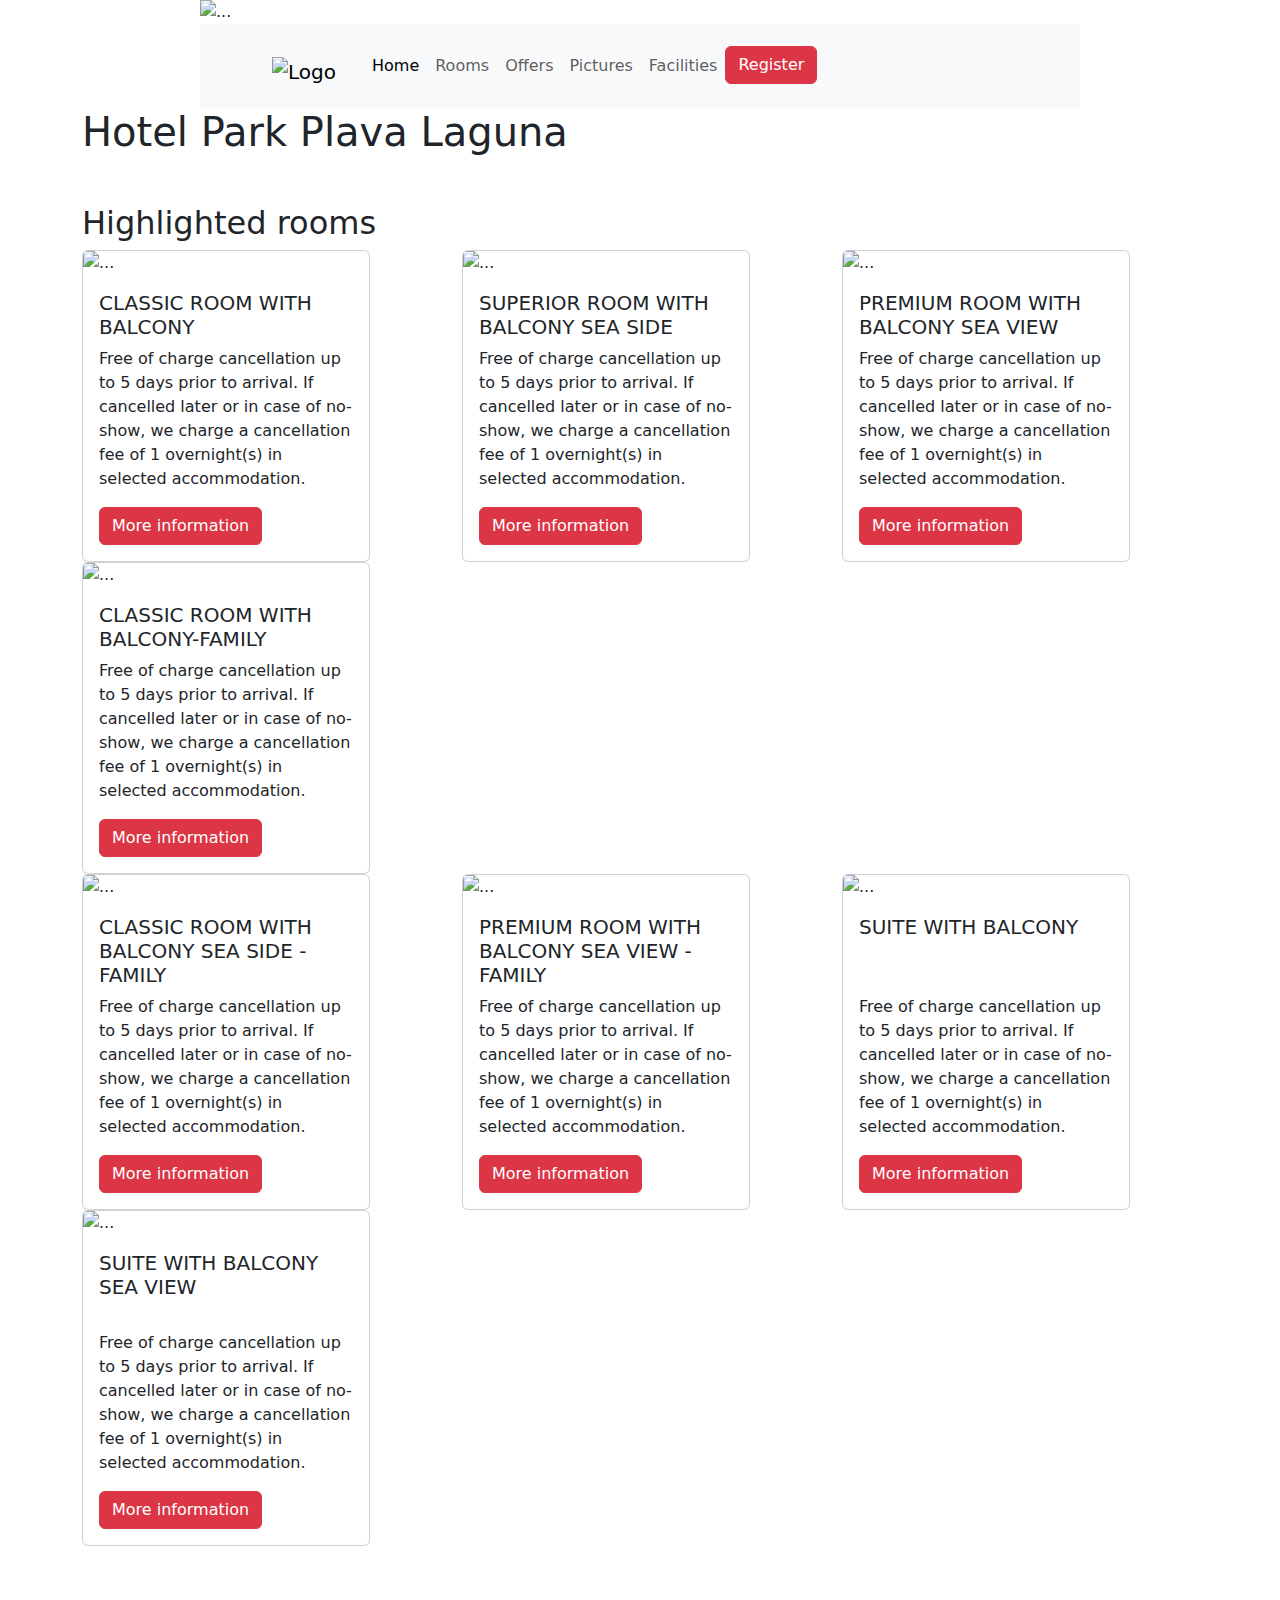
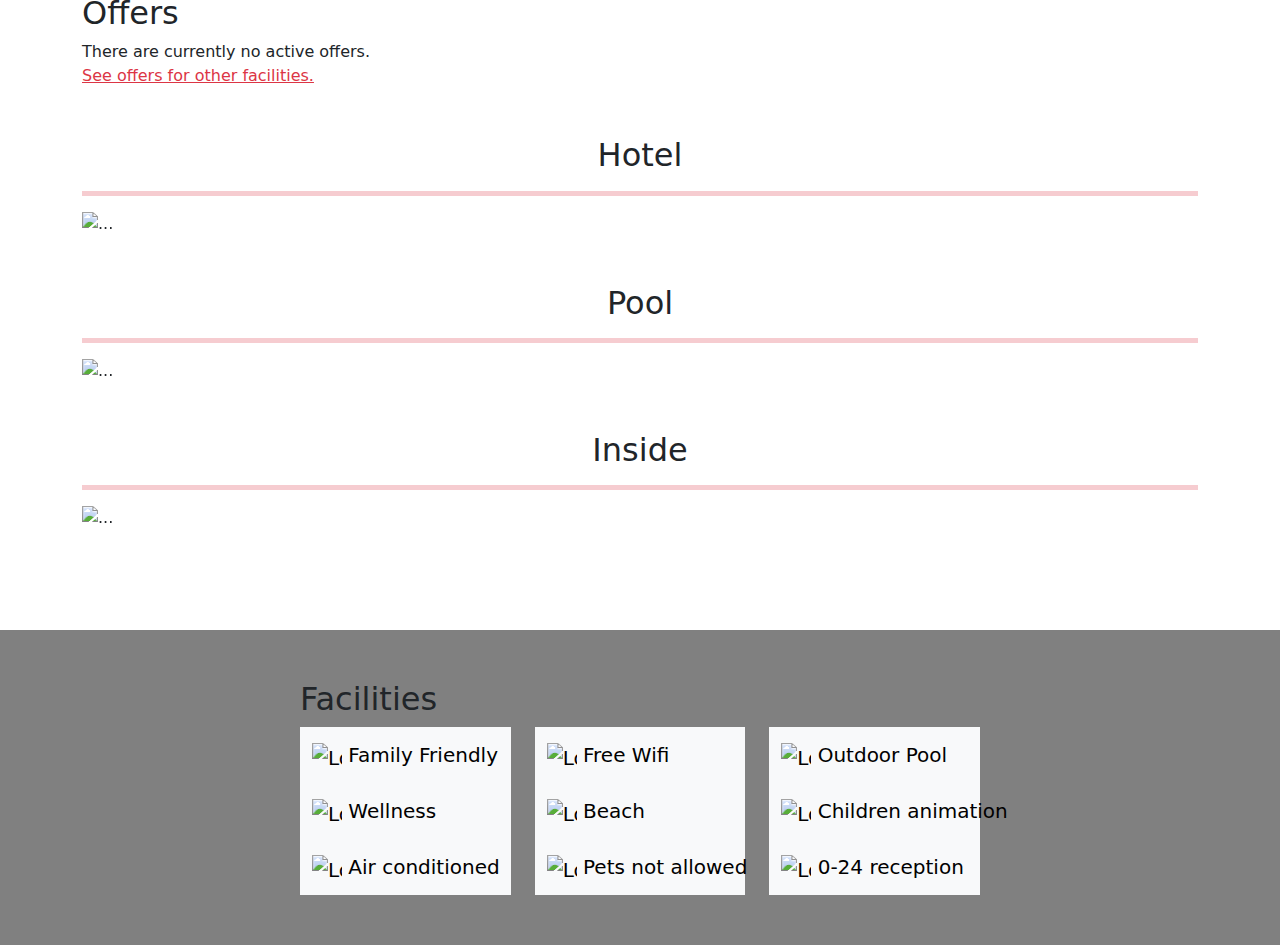
==== commit be520c8c: "header&footer" ====
--- a/index.html
+++ b/index.html
@@ -6,12 +6,20 @@
     <meta name="viewport"
         content="width=device-width, user-scalable=no, initial-scale=1.0, maximum-scale=1.0, minimum-scale=1.0">
     <meta http-equiv="X-UA-Compatible" content="ie=edge">
-    <title>Plava Laguna Official Website</title>
+    <meta name="Keywords" content="Plava, Laguna, Hotel, Croatia, horvathmar, mark, horvath">
+    <meta name="Description" content="Book Plava Laguna here!">
+    <title>Plava Laguna Website</title>
+    <link rel="stylesheet" href="style.css">
     <link rel="stylesheet" href="bootstrap-5.3.0-alpha1-dist/css/bootstrap.min.css">
+    <link rel="shortcut icon"
+        href="https://ironman.kleecks-cdn.com/cdn1/attachments/photo/56a5-166850745/Partners-logo-5150-Croatia-PlavaLaguna_large.png"
+        type="image/x-icon">
 </head>
 
-<body>
-    <div class="container">
+
+
+   
+        <header>
         <div id="carouselExampleIndicators" class="carousel slide">
             <div class="carousel-indicators">
                 <button type="button" data-bs-target="#carouselExampleIndicators" data-bs-slide-to="0" class="active"
@@ -105,11 +113,11 @@
                                         </div>
                                         <div class="modal-body">
                                             <form>
-                                                <div class="mb-3">
+                                                <div class="mb-3" id="email">
                                                     <label for="exampleInputEmail1" class="form-label">Email
                                                         address</label>
-                                                    <input type="email" class="form-control border-danger"
-                                                        id="exampleInputEmail1" aria-describedby="emailHelp">
+                                                    <input type="email" class="form-control border-danger" id="email"
+                                                        aria-describedby="emailHelp">
                                                     <div id="emailHelp" class="form-text"></div>
                                                 </div>
                                                 <div class="mb-3">
@@ -120,7 +128,8 @@
                                                 </div>
                                                 <div class="mb-3 form-check">
                                                     <input type="checkbox" class="form-check-input" id="exampleCheck1">
-                                                    <label class="form-check-label" for="exampleCheck1">Show
+                                                    <label class="form-check-label" id="register" onclick="register()"
+                                                        for="exampleCheck1">Show
                                                         password</label>
                                                 </div>
                                             </form>
@@ -141,321 +150,256 @@
                 </div>
             </div>
         </nav>
+        </header>
+ <div class="container">
+        <body>
         <h1>Hotel Park Plava Laguna</h1>
         <!-- rooms -->
         <div id="rooms" class="my-5">
-            <h2>Highlighted rooms</h2>
-            <div class="row">
-                <div class="col">
-                    <div class="card" style="width: 18rem;">
-                        <img src="https://www.plavalaguna.com/image?url=https://prodcdn.phobs.net/423/rooms/property_2207_1_18Aug14-1534244333.jpg&destinationWidth=480&destinationHeight=320&cropUsingDestinationRatio=true"
-                            class="card-img-top" alt="...">
-                        <div class="card-body">
-                            <h5 class="card-title">CLASSIC ROOM WITH BALCONY</h5>
-                            <p class="card-text">Free of charge cancellation up to 5 days prior to arrival. If cancelled
-                                later or in case of no-show, we charge a cancellation fee of 1 overnight(s) in selected
-                                accommodation.</p>
-                            <a target="_blank" href="https://www.plavalaguna.com/en/hotels/park"
-                                class="btn btn-primary bg-danger border-danger">More information</a>
-                        </div>
-                    </div>
-                </div>
-                <div class="col">
-                    <div class="card" style="width: 18rem;">
-                        <img src="https://www.plavalaguna.com/image?url=https://prodcdn.phobs.net/423/rooms/property_5205_1_18Aug14-1534244573.jpg&destinationWidth=480&destinationHeight=320&cropUsingDestinationRatio=true"
-                            class="card-img-top" alt="...">
-                        <div class="card-body">
-                            <h5 class="card-title">SUPERIOR ROOM WITH BALCONY SEA SIDE</h5>
-                            <p class="card-text">Free of charge cancellation up to 5 days prior to arrival. If cancelled
-                                later or in case of no-show, we charge a cancellation fee of 1 overnight(s) in selected
-                                accommodation.</p>
-                            <a target="_blank" href="https://www.plavalaguna.com/en/hotels/park"
-                                class="btn btn-primary bg-danger border-danger">More information</a>
-                        </div>
-                    </div>
-                </div>
-                <div class="col">
-                    <div class="card" style="width: 18rem;">
-                        <img src="https://www.plavalaguna.com/image?url=https://prodcdn.phobs.net/423/rooms/property_7198_2_18Jul20-1532094700.jpg&destinationWidth=480&destinationHeight=320&cropUsingDestinationRatio=true"
-                            class="card-img-top" alt="...">
-                        <div class="card-body">
-                            <h5 class="card-title">PREMIUM ROOM WITH BALCONY SEA VIEW</h5>
-                            <p class="card-text">Free of charge cancellation up to 5 days prior to arrival. If cancelled
-                                later or in case of no-show, we charge a cancellation fee of 1 overnight(s) in selected
-                                accommodation.</p>
-                            <a target="_blank" href="https://www.plavalaguna.com/en/hotels/park"
-                                class="btn btn-primary bg-danger border-danger">More information</a>
-                        </div>
-                    </div>
-                </div>
-                <div class="col">
-                    <div class="card" style="width: 18rem;">
-                        <img src="https://www.plavalaguna.com/image?url=https://prodcdn.phobs.net/423/rooms/property_6005_1_18Jul20-1532094769.jpg&destinationWidth=780&destinationHeight=520&cropUsingDestinationRatio=true"
-                            class="card-img-top" alt="...">
-                        <div class="card-body">
-                            <h5 class="card-title">CLASSIC ROOM WITH BALCONY-FAMILY</h5>
-                            <p class="card-text">Free of charge cancellation up to 5 days prior to arrival. If cancelled
-                                later or in case of no-show, we charge a cancellation fee of 1 overnight(s) in selected
-                                accommodation.</p>
-                            <a target="_blank" href="https://www.plavalaguna.com/en/hotels/park"
-                                class="btn btn-primary bg-danger border-danger">More information</a>
-                        </div>
-                    </div>
-                </div>
-                <div class="col">
-                    <div class="card" style="width: 18rem;">
-                        <img src="https://www.plavalaguna.com/image?url=https://prodcdn.phobs.net/423/rooms/property_7194_1_18Jul20-1532095169.jpg&destinationWidth=780&destinationHeight=520&cropUsingDestinationRatio=true"
-                            class="card-img-top" alt="...">
-                        <div class="card-body">
-                            <h5 class="card-title">CLASSIC ROOM WITH BALCONY SEA SIDE - FAMILY</h5>
-                            <p class="card-text">Free of charge cancellation up to 5 days prior to arrival. If cancelled
-                                later or in case of no-show, we charge a cancellation fee of 1 overnight(s) in selected
-                                accommodation.</p>
-                            <a target="_blank" href="https://www.plavalaguna.com/en/hotels/park"
-                                class="btn btn-primary bg-danger border-danger">More information</a>
-                        </div>
-                    </div>
-                </div>
-                <div class="col">
-                    <div class="card" style="width: 18rem;">
-                        <img src="https://www.plavalaguna.com/image?url=https://prodcdn.phobs.net/423/rooms/property_7201_1_18Jul20-1532095198.jpg&destinationWidth=780&destinationHeight=520&cropUsingDestinationRatio=true"
-                            class="card-img-top" alt="...">
-                        <div class="card-body">
-                            <h5 class="card-title">PREMIUM ROOM WITH BALCONY SEA VIEW - FAMILY</h5>
-                            <p class="card-text">Free of charge cancellation up to 5 days prior to arrival. If cancelled
-                                later or in case of no-show, we charge a cancellation fee of 1 overnight(s) in selected
-                                accommodation.</p>
-                            <a target="_blank" href="https://www.plavalaguna.com/en/hotels/park"
-                                class="btn btn-primary bg-danger border-danger">More information</a>
-                        </div>
-                    </div>
-                </div>
-                <div class="col">
-                    <div class="card" style="width: 18rem;">
-                        <img src="https://www.plavalaguna.com/image?url=https://prodcdn.phobs.net/423/rooms/property_6006_3_21Jun08-1623155256.jpg&destinationWidth=780&destinationHeight=520&cropUsingDestinationRatio=true"
-                            class="card-img-top" alt="...">
-                        <div class="card-body">
-                            <h5 class="card-title">SUITE WITH BALCONY <br> <br> <br></h5>
-                            <p class="card-text">Free of charge cancellation up to 5 days prior to arrival. If cancelled
-                                later or in case of no-show, we charge a cancellation fee of 1 overnight(s) in selected
-                                accommodation.</p>
-                            <a target="_blank" href="https://www.plavalaguna.com/en/hotels/park"
-                                class="btn btn-primary bg-danger border-danger">More information</a>
-                        </div>
-                    </div>
-                </div>
-                <div class="col">
-                    <div class="card" style="width: 18rem;">
-                        <img src="https://www.plavalaguna.com/image?url=https://prodcdn.phobs.net/423/rooms/property_7200_1_21Jun08-1623154953.jpg&destinationWidth=780&destinationHeight=520&cropUsingDestinationRatio=true"
-                            class="card-img-top" alt="...">
-                        <div class="card-body">
-                            <h5 class="card-title">SUITE WITH BALCONY SEA VIEW <br> <br></h5>
-                            <p class="card-text">Free of charge cancellation up to 5 days prior to arrival. If cancelled
-                                later or in case of no-show, we charge a cancellation fee of 1 overnight(s) in selected
-                                accommodation.</p>
-                            <a target="_blank" href="https://www.plavalaguna.com/en/hotels/park"
-                                class="btn btn-primary bg-danger border-danger">More information</a>
-                        </div>
-                    </div>
-                </div>
-            </div>
-        </div>
-        <!-- offers -->
-        <div id="offers">
-            <h2>Offers</h2>
-            <p>There are currently no active offers. <br>
-                <a class="text-danger" target="_blank" href="https://www.plavalaguna.com/en/offers">See offers for other
-                    facilities.</a>
-            </p>
-        </div>
-        <h2 class="mt-5 text-center">Hotel</h2>
-        <hr class="border-5 text-danger border-danger">
-        <!-- pictures -->
-        <div id="pictures">
-            <div id="caruselexample" class="carousel slide">
-                <div class="carousel-indicators">
-                    <button type="button" data-bs-target="#caruselexample" data-bs-slide-to="0" class="active"
-                        aria-current="true" aria-label="Slide 1"></button>
-                    <button type="button" data-bs-target="#caruselexample" data-bs-slide-to="1"
-                        aria-label="Slide 2"></button>
-                    <button type="button" data-bs-target="#caruselexample" data-bs-slide-to="2"
-                        aria-label="Slide 3"></button>
-                </div>
-                <div class="carousel-inner">
-                    <div class="carousel-item active">
-                        <img src="https://www.plavalaguna.com/ResourceManager/GetImage.aspx?imgId=6253&fmtid=78"
-                            class="d-block w-100" alt="...">
-                    </div>
-                    <div class="carousel-item">
-                        <img src="https://www.plavalaguna.com/ResourceManager/GetImage.aspx?imgId=4712&fmtid=78"
-                            class="d-block w-100" alt="...">
-                    </div>
-                    <div class="carousel-item">
-                        <img src="https://www.plavalaguna.com/ResourceManager/GetImage.aspx?imgId=4867&fmtid=78"
-                            class="d-block w-100" alt="...">
-                    </div>
-                </div>
-                <button class="carousel-control-prev" type="button" data-bs-target="#caruselexample"
-                    data-bs-slide="prev">
-                    <span class="carousel-control-prev-icon" aria-hidden="true"></span>
-                    <span class="visually-hidden">Previous</span>
-                </button>
-                <button class="carousel-control-next" type="button" data-bs-target="#caruselexample"
-                    data-bs-slide="next">
-                    <span class="carousel-control-next-icon" aria-hidden="true"></span>
-                    <span class="visually-hidden">Next</span>
-                </button>
-            </div>
-        </div>
-        <h2 class="mt-5 text-center">Pool</h2>
-        <hr class="border-5 text-danger border-danger">
-        <div id="caruselindicator" class="carousel slide">
+        <h2>Highlighted rooms</h2>
+        <div class="row">
+            <div class="col-md-6 col-sm-6 col-lg-4 col-sm-my-5  ">
+                <div class="card" style="width: 18rem;">
+                    <img src="https://www.plavalaguna.com/image?url=https://prodcdn.phobs.net/423/rooms/property_2207_1_18Aug14-1534244333.jpg&destinationWidth=480&destinationHeight=320&cropUsingDestinationRatio=true"
+                        class="card-img-top" alt="...">
+                    <div class="card-body">
+                        <h5 class="card-title">CLASSIC ROOM WITH BALCONY</h5>
+                        <p class="card-text">Free of charge cancellation up to 5 days prior to arrival. If cancelled
+                            later or in case of no-show, we charge a cancellation fee of 1 overnight(s) in selected
+                            accommodation.</p>
+                        <a target="_blank" href="https://www.plavalaguna.com/en/hotels/park"
+                            class="link btn btn-primary bg-danger border-danger">More information</a>
+                    </div>
+                </div>
+            </div>
+            <div class="col-md-6 col-sm-6 col-lg-4 col-sm-my-5   ">
+                <div class="card" style="width: 18rem;">
+                    <img src="https://www.plavalaguna.com/image?url=https://prodcdn.phobs.net/423/rooms/property_5205_1_18Aug14-1534244573.jpg&destinationWidth=480&destinationHeight=320&cropUsingDestinationRatio=true"
+                        class="card-img-top" alt="...">
+                    <div class="card-body">
+                        <h5 class="card-title">SUPERIOR ROOM WITH BALCONY SEA SIDE</h5>
+                        <p class="card-text">Free of charge cancellation up to 5 days prior to arrival. If cancelled
+                            later or in case of no-show, we charge a cancellation fee of 1 overnight(s) in selected
+                            accommodation.</p>
+                        <a target="_blank" href="https://www.plavalaguna.com/en/hotels/park"
+                            class="link btn btn-primary bg-danger border-danger">More information</a>
+                    </div>
+                </div>
+            </div>
+            <div class="col-md-6 col-sm-6 col-lg-4 col-sm-my-5  ">
+                <div class="card" style="width: 18rem;">
+                    <img src="https://www.plavalaguna.com/image?url=https://prodcdn.phobs.net/423/rooms/property_7198_2_18Jul20-1532094700.jpg&destinationWidth=480&destinationHeight=320&cropUsingDestinationRatio=true"
+                        class="card-img-top" alt="...">
+                    <div class="card-body">
+                        <h5 class="card-title">PREMIUM ROOM WITH BALCONY SEA VIEW</h5>
+                        <p class="card-text">Free of charge cancellation up to 5 days prior to arrival. If cancelled
+                            later or in case of no-show, we charge a cancellation fee of 1 overnight(s) in selected
+                            accommodation.</p>
+                        <a target="_blank" href="https://www.plavalaguna.com/en/hotels/park"
+                            class="link btn btn-primary bg-danger border-danger">More information</a>
+                    </div>
+                </div>
+            </div>
+
+            <div class="col-md-36 col-sm-6 col-lg-4 col-sm-my-5  ">
+                <div class="card" style="width: 18rem;">
+                    <img src="https://www.plavalaguna.com/image?url=https://prodcdn.phobs.net/423/rooms/property_6005_1_18Jul20-1532094769.jpg&destinationWidth=780&destinationHeight=520&cropUsingDestinationRatio=true"
+                        class="card-img-top" alt="...">
+                    <div class="card-body">
+                        <h5 class="card-title">CLASSIC ROOM WITH BALCONY-FAMILY</h5>
+                        <p class="card-text">Free of charge cancellation up to 5 days prior to arrival. If cancelled
+                            later or in case of no-show, we charge a cancellation fee of 1 overnight(s) in selected
+                            accommodation.</p>
+                        <a target="_blank" href="https://www.plavalaguna.com/en/hotels/park"
+                            class="link btn btn-primary bg-danger border-danger">More information</a>
+                    </div>
+                </div>
+            </div>
+        </div>
+        <div class="row">
+
+            <div class="col-md-6 col-sm-6 col-lg-4 col-sm-my-5  ">
+                <div class="card" style="width: 18rem;">
+                    <img src="https://www.plavalaguna.com/image?url=https://prodcdn.phobs.net/423/rooms/property_7194_1_18Jul20-1532095169.jpg&destinationWidth=780&destinationHeight=520&cropUsingDestinationRatio=true"
+                        class="card-img-top" alt="...">
+                    <div class="card-body">
+                        <h5 class="card-title">CLASSIC ROOM WITH BALCONY SEA SIDE - FAMILY</h5>
+                        <p class="card-text">Free of charge cancellation up to 5 days prior to arrival. If cancelled
+                            later or in case of no-show, we charge a cancellation fee of 1 overnight(s) in selected
+                            accommodation.</p>
+                        <a target="_blank" href="https://www.plavalaguna.com/en/hotels/park"
+                            class="link btn btn-primary bg-danger border-danger">More information</a>
+                    </div>
+                </div>
+            </div>
+            <div class="col-md-6 col-sm-6 col-lg-4 col-sm-my-5  ">
+                <div class="card" style="width: 18rem;">
+                    <img src="https://www.plavalaguna.com/image?url=https://prodcdn.phobs.net/423/rooms/property_7201_1_18Jul20-1532095198.jpg&destinationWidth=780&destinationHeight=520&cropUsingDestinationRatio=true"
+                        class="card-img-top" alt="...">
+                    <div class="card-body">
+                        <h5 class="card-title">PREMIUM ROOM WITH BALCONY SEA VIEW - FAMILY</h5>
+                        <p class="card-text">Free of charge cancellation up to 5 days prior to arrival. If cancelled
+                            later or in case of no-show, we charge a cancellation fee of 1 overnight(s) in selected
+                            accommodation.</p>
+                        <a target="_blank" href="https://www.plavalaguna.com/en/hotels/park"
+                            class="link btn btn-primary bg-danger border-danger">More information</a>
+                    </div>
+                </div>
+            </div>
+            <div class="col-md-6 col-sm-6 col-lg-4 col-sm-my-5  ">
+                <div class="card" style="width: 18rem;">
+                    <img src="https://www.plavalaguna.com/image?url=https://prodcdn.phobs.net/423/rooms/property_6006_3_21Jun08-1623155256.jpg&destinationWidth=780&destinationHeight=520&cropUsingDestinationRatio=true"
+                        class="card-img-top" alt="...">
+                    <div class="card-body">
+                        <h5 class="card-title">SUITE WITH BALCONY <br> <br> <br></h5>
+                        <p class="card-text">Free of charge cancellation up to 5 days prior to arrival. If cancelled
+                            later or in case of no-show, we charge a cancellation fee of 1 overnight(s) in selected
+                            accommodation.</p>
+                        <a target="_blank" href="https://www.plavalaguna.com/en/hotels/park"
+                            class="link btn btn-primary bg-danger border-danger">More information</a>
+                    </div>
+                </div>
+            </div>
+            <div class="col-md-6 col-sm-6 col-lg-4 col-sm-my-5  ">
+                <div class="card" style="width: 18rem;">
+                    <img src="https://www.plavalaguna.com/image?url=https://prodcdn.phobs.net/423/rooms/property_7200_1_21Jun08-1623154953.jpg&destinationWidth=780&destinationHeight=520&cropUsingDestinationRatio=true"
+                        class="card-img-top" alt="...">
+                    <div class="card-body">
+                        <h5 class="card-title">SUITE WITH BALCONY SEA VIEW <br> <br></h5>
+                        <p class="card-text">Free of charge cancellation up to 5 days prior to arrival. If cancelled
+                            later or in case of no-show, we charge a cancellation fee of 1 overnight(s) in selected
+                            accommodation.</p>
+                        <a target="_blank" href="https://www.plavalaguna.com/en/hotels/park"
+                            class="link btn btn-primary bg-danger border-danger">More information</a>
+                    </div>
+                </div>
+            </div>
+        </div>
+
+    </div>
+    <!-- offers -->
+    <div id="offers">
+        <h2>Offers</h2>
+        <p>There are currently no active offers. <br>
+            <a class="text-danger" target="_blank" href="https://www.plavalaguna.com/en/offers">See offers for other
+                facilities.</a>
+        </p>
+    </div>
+    <h2 class="mt-5 text-center">Hotel</h2>
+    <hr class="border-5 text-danger border-danger">
+    <!-- pictures -->
+    <div id="pictures">
+        <div id="caruselexample" class="carousel slide">
             <div class="carousel-indicators">
-                <button type="button" data-bs-target="#caruselindicator" data-bs-slide-to="0" class="active"
+                <button type="button" data-bs-target="#caruselexample" data-bs-slide-to="0" class="active"
                     aria-current="true" aria-label="Slide 1"></button>
-                <button type="button" data-bs-target="#caruselindicator" data-bs-slide-to="1"
+                <button type="button" data-bs-target="#caruselexample" data-bs-slide-to="1"
                     aria-label="Slide 2"></button>
-                <button type="button" data-bs-target="#caruselindicator" data-bs-slide-to="2"
+                <button type="button" data-bs-target="#caruselexample" data-bs-slide-to="2"
                     aria-label="Slide 3"></button>
             </div>
             <div class="carousel-inner">
                 <div class="carousel-item active">
-                    <img src="https://www.plavalaguna.com/ResourceManager/GetImage.aspx?imgId=5328&fmtid=78"
+                    <img src="https://www.plavalaguna.com/ResourceManager/GetImage.aspx?imgId=6253&fmtid=78"
                         class="d-block w-100" alt="...">
                 </div>
                 <div class="carousel-item">
-                    <img src="https://www.plavalaguna.com/ResourceManager/GetImage.aspx?imgId=4711&fmtid=78"
+                    <img src="https://www.plavalaguna.com/ResourceManager/GetImage.aspx?imgId=4712&fmtid=78"
                         class="d-block w-100" alt="...">
                 </div>
                 <div class="carousel-item">
-                    <img src="https://www.plavalaguna.com/ResourceManager/GetImage.aspx?imgId=5052&fmtid=78"
+                    <img src="https://www.plavalaguna.com/ResourceManager/GetImage.aspx?imgId=4867&fmtid=78"
                         class="d-block w-100" alt="...">
                 </div>
             </div>
-            <button class="carousel-control-prev" type="button" data-bs-target="#caruselindicator" data-bs-slide="prev">
+            <button class="carousel-control-prev" type="button" data-bs-target="#caruselexample" data-bs-slide="prev">
                 <span class="carousel-control-prev-icon" aria-hidden="true"></span>
                 <span class="visually-hidden">Previous</span>
             </button>
-            <button class="carousel-control-next" type="button" data-bs-target="#caruselindicator" data-bs-slide="next">
+            <button class="carousel-control-next" type="button" data-bs-target="#caruselexample" data-bs-slide="next">
                 <span class="carousel-control-next-icon" aria-hidden="true"></span>
                 <span class="visually-hidden">Next</span>
             </button>
         </div>
-        <h2 class="mt-5 text-center">Inside</h2>
-        <hr class="border-5 text-danger border-danger">
-        <div id="carusel3" class="carousel slide">
-            <div class="carousel-indicators">
-                <button type="button" data-bs-target="#carusel3" data-bs-slide-to="0" class="active" aria-current="true"
-                    aria-label="Slide 1"></button>
-                <button type="button" data-bs-target="#carusel3" data-bs-slide-to="1" aria-label="Slide 2"></button>
-                <button type="button" data-bs-target="#carusel3" data-bs-slide-to="2" aria-label="Slide 3"></button>
-            </div>
-            <div class="carousel-inner">
-                <div class="carousel-item active">
-                    <img src="https://www.plavalaguna.com/ResourceManager/GetImage.aspx?imgId=4653&fmtid=78"
-                        class="d-block w-100" alt="...">
-                </div>
-                <div class="carousel-item">
-                    <img src="https://www.plavalaguna.com/ResourceManager/GetImage.aspx?imgId=4655&fmtid=78"
-                        class="d-block w-100" alt="...">
-                </div>
-                <div class="carousel-item">
-                    <img src="https://www.plavalaguna.com/ResourceManager/GetImage.aspx?imgId=4710&fmtid=78"
-                        class="d-block w-100" alt="...">
-                </div>
-            </div>
-            <button class="carousel-control-prev" type="button" data-bs-target="#carusel3" data-bs-slide="prev">
-                <span class="carousel-control-prev-icon" aria-hidden="true"></span>
-                <span class="visually-hidden">Previous</span>
-            </button>
-            <button class="carousel-control-next" type="button" data-bs-target="#carusel3" data-bs-slide="next">
-                <span class="carousel-control-next-icon" aria-hidden="true"></span>
-                <span class="visually-hidden">Next</span>
-            </button>
-        </div>
-        <!-- facialities -->
-        <div id="facilities">
-            <h2>Facilities</h2>
-            <div class="row">
-                <div class="col-md-4">
-                    <nav class="navbar bg-body-tertiary">
-                        <div class="container-fluid">
-                            <a class="navbar-brand" href="#">
-                                <img src="https://lh3.googleusercontent.com/8Xbmr3OpiXTuAG8Bbyr1lKYVeEHOxTuP6ZCoAGWmD0opgP_XXC5bDDtyLM4XDe4KDDCpCekaCmI517ZJyw=s320"
-                                    alt="Logo" width="30" height="24" class="d-inline-block align-text-top">
-                                Family Friendly
-                            </a>
-                        </div>
-                    </nav>
-                </div>
-                <div class="col-md-4">
-                    <nav class="navbar bg-body-tertiary">
-                        <div class="container-fluid">
-                            <a class="navbar-brand" href="#">
-                                <img src="https://w7.pngwing.com/pngs/686/190/png-transparent-black-wifi-logo-wi-fi-computer-icons-wifi-symbol-white-computer-network-internet-black-and-white.png"
-                                    alt="Logo" width="30" height="24" class="d-inline-block align-text-top">
-                                Free Wifi
-                            </a>
-                        </div>
-                    </nav>
-                </div>
-                <div class="col-md-4">
-                    <nav class="navbar bg-body-tertiary">
-                        <div class="container-fluid">
-                            <a class="navbar-brand" href="#">
-                                <img src="https://cdn-icons-png.flaticon.com/512/157/157839.png" alt="Logo" width="30"
-                                    height="24" class="d-inline-block align-text-top">
-                                Outdoor Pool
-                            </a>
-                        </div>
-                    </nav>
-                </div>
-            </div>
-
-            <div class="row">
-                <div class="col-md-4">
-                    <nav class="navbar bg-body-tertiary">
-                        <div class="container-fluid">
-                            <a class="navbar-brand" href="#">
-                                <img src="https://img.favpng.com/14/5/5/business-hotel-health-fitness-and-wellness-house-png-favpng-XjEDDWz3tERCARJBnB5Pwc88v.jpg"
-                                    alt="Logo" width="30" height="24" class="d-inline-block align-text-top">
-                                Wellness
-                            </a>
-                        </div>
-                    </nav>
-                </div>
-                <div class="col-md-4">
-                    <nav class="navbar bg-body-tertiary">
-                        <div class="container-fluid">
-                            <a class="navbar-brand" href="#">
-                                <img src="https://png.pngtree.com/png-clipart/20190619/original/pngtree-vector-beach-umbrella-icon-png-image_3981838.jpg"
-                                    alt="Logo" width="30" height="24" class="d-inline-block align-text-top">
-                                Beach
-                            </a>
-                        </div>
-                    </nav>
-                </div>
-                <div class="col-md-4">
-                    <nav class="navbar bg-body-tertiary">
-                        <div class="container-fluid">
-                            <a class="navbar-brand" href="#">
-                                <img src="https://w7.pngwing.com/pngs/449/685/png-transparent-black-party-hat-party-computer-icons-wedding-birthday-confetti-white-holidays-service.png"
-                                    alt="Logo" width="30" height="24" class="d-inline-block align-text-top">
-                                Children animation
-                            </a>
-                        </div>
-                    </nav>
-                </div>
-            </div>
-        </div>
+    </div>
+    <h2 class="mt-5 text-center">Pool</h2>
+    <hr class="border-5 text-danger border-danger">
+    <div id="caruselindicator" class="carousel slide">
+        <div class="carousel-indicators">
+            <button type="button" data-bs-target="#caruselindicator" data-bs-slide-to="0" class="active"
+                aria-current="true" aria-label="Slide 1"></button>
+            <button type="button" data-bs-target="#caruselindicator" data-bs-slide-to="1" aria-label="Slide 2"></button>
+            <button type="button" data-bs-target="#caruselindicator" data-bs-slide-to="2" aria-label="Slide 3"></button>
+        </div>
+        <div class="carousel-inner">
+            <div class="carousel-item active">
+                <img src="https://www.plavalaguna.com/ResourceManager/GetImage.aspx?imgId=5328&fmtid=78"
+                    class="d-block w-100" alt="...">
+            </div>
+            <div class="carousel-item">
+                <img src="https://www.plavalaguna.com/ResourceManager/GetImage.aspx?imgId=4711&fmtid=78"
+                    class="d-block w-100" alt="...">
+            </div>
+            <div class="carousel-item">
+                <img src="https://www.plavalaguna.com/ResourceManager/GetImage.aspx?imgId=5052&fmtid=78"
+                    class="d-block w-100" alt="...">
+            </div>
+        </div>
+        <button class="carousel-control-prev" type="button" data-bs-target="#caruselindicator" data-bs-slide="prev">
+            <span class="carousel-control-prev-icon" aria-hidden="true"></span>
+            <span class="visually-hidden">Previous</span>
+        </button>
+        <button class="carousel-control-next" type="button" data-bs-target="#caruselindicator" data-bs-slide="next">
+            <span class="carousel-control-next-icon" aria-hidden="true"></span>
+            <span class="visually-hidden">Next</span>
+        </button>
+    </div>
+    <h2 class="mt-5 text-center">Inside</h2>
+    <hr class="border-5 text-danger border-danger">
+    <div id="carusel3" class="carousel slide">
+        <div class="carousel-indicators">
+            <button type="button" data-bs-target="#carusel3" data-bs-slide-to="0" class="active" aria-current="true"
+                aria-label="Slide 1"></button>
+            <button type="button" data-bs-target="#carusel3" data-bs-slide-to="1" aria-label="Slide 2"></button>
+            <button type="button" data-bs-target="#carusel3" data-bs-slide-to="2" aria-label="Slide 3"></button>
+        </div>
+        <div class="carousel-inner">
+            <div class="carousel-item active">
+                <img src="https://www.plavalaguna.com/ResourceManager/GetImage.aspx?imgId=4653&fmtid=78"
+                    class="d-block w-100" alt="...">
+            </div>
+            <div class="carousel-item">
+                <img src="https://www.plavalaguna.com/ResourceManager/GetImage.aspx?imgId=4655&fmtid=78"
+                    class="d-block w-100" alt="...">
+            </div>
+            <div class="carousel-item">
+                <img src="https://www.plavalaguna.com/ResourceManager/GetImage.aspx?imgId=4710&fmtid=78"
+                    class="d-block w-100" alt="...">
+            </div>
+        </div>
+        <button class="carousel-control-prev" type="button" data-bs-target="#carusel3" data-bs-slide="prev">
+            <span class="carousel-control-prev-icon" aria-hidden="true"></span>
+            <span class="visually-hidden">Previous</span>
+        </button>
+        <button class="carousel-control-next" type="button" data-bs-target="#carusel3" data-bs-slide="next">
+            <span class="carousel-control-next-icon" aria-hidden="true"></span>
+            <span class="visually-hidden">Next</span>
+        </button>
+    </div>
+</body>
+</div>
+<footer>
+    <!-- facialities -->
+    <div id="facilities">
+        <h2>Facilities</h2>
         <div class="row">
             <div class="col-md-4">
                 <nav class="navbar bg-body-tertiary">
                     <div class="container-fluid">
                         <a class="navbar-brand" href="#">
-                            <img src="https://w7.pngwing.com/pngs/751/930/png-transparent-computer-icons-air-conditioning-symbol-air-conditioner-miscellaneous-angle-text.png"
+                            <img src="https://lh3.googleusercontent.com/8Xbmr3OpiXTuAG8Bbyr1lKYVeEHOxTuP6ZCoAGWmD0opgP_XXC5bDDtyLM4XDe4KDDCpCekaCmI517ZJyw=s320"
                                 alt="Logo" width="30" height="24" class="d-inline-block align-text-top">
-                            Air conditioned
+                            Family Friendly
                         </a>
                     </div>
                 </nav>
@@ -464,9 +408,9 @@
                 <nav class="navbar bg-body-tertiary">
                     <div class="container-fluid">
                         <a class="navbar-brand" href="#">
-                            <img src="https://w7.pngwing.com/pngs/315/241/png-transparent-dog-cat-computer-icons-pet-not-allowed-pet-logo-monochrome.png"
+                            <img src="https://w7.pngwing.com/pngs/686/190/png-transparent-black-wifi-logo-wi-fi-computer-icons-wifi-symbol-white-computer-network-internet-black-and-white.png"
                                 alt="Logo" width="30" height="24" class="d-inline-block align-text-top">
-                            Pets not allowed
+                            Free Wifi
                         </a>
                     </div>
                 </nav>
@@ -475,16 +419,96 @@
                 <nav class="navbar bg-body-tertiary">
                     <div class="container-fluid">
                         <a class="navbar-brand" href="#">
-                            <img src="https://img.favpng.com/1/24/11/computer-icons-receptionist-hotel-desk-clip-art-png-favpng-wdbjMjPfCL78fN2WNaU0tuJ3G.jpg"
+                            <img src="https://cdn-icons-png.flaticon.com/512/157/157839.png" alt="Logo" width="30"
+                                height="24" class="d-inline-block align-text-top">
+                            Outdoor Pool
+                        </a>
+                    </div>
+                </nav>
+            </div>
+        </div>
+
+        <div class="row">
+            <div class="col-md-4">
+                <nav class="navbar bg-body-tertiary">
+                    <div class="container-fluid">
+                        <a class="navbar-brand" href="#">
+                            <img src="https://img.favpng.com/14/5/5/business-hotel-health-fitness-and-wellness-house-png-favpng-XjEDDWz3tERCARJBnB5Pwc88v.jpg"
                                 alt="Logo" width="30" height="24" class="d-inline-block align-text-top">
-                            0-24 reception
+                            Wellness
                         </a>
                     </div>
                 </nav>
             </div>
-        </div>
-    </div>
-    <script src="bootstrap-5.3.0-alpha1-dist/js/bootstrap.min.js"></script>
-</body>
+            <div class="col-md-4">
+                <nav class="navbar bg-body-tertiary">
+                    <div class="container-fluid">
+                        <a class="navbar-brand" href="#">
+                            <img src="https://png.pngtree.com/png-clipart/20190619/original/pngtree-vector-beach-umbrella-icon-png-image_3981838.jpg"
+                                alt="Logo" width="30" height="24" class="d-inline-block align-text-top">
+                            Beach
+                        </a>
+                    </div>
+                </nav>
+            </div>
+            <div class="col-md-4">
+                <nav class="navbar bg-body-tertiary">
+                    <div class="container-fluid">
+                        <a class="navbar-brand" href="#">
+                            <img src="https://w7.pngwing.com/pngs/449/685/png-transparent-black-party-hat-party-computer-icons-wedding-birthday-confetti-white-holidays-service.png"
+                                alt="Logo" width="30" height="24" class="d-inline-block align-text-top">
+                            Children animation
+                        </a>
+                    </div>
+                </nav>
+            </div>
+        </div>
+    </div>
+    <div class="row">
+        <div class="col-md-4">
+            <nav class="navbar bg-body-tertiary">
+                <div class="container-fluid">
+                    <a class="navbar-brand" href="#">
+                        <img src="https://w7.pngwing.com/pngs/751/930/png-transparent-computer-icons-air-conditioning-symbol-air-conditioner-miscellaneous-angle-text.png"
+                            alt="Logo" width="30" height="24" class="d-inline-block align-text-top">
+                        Air conditioned
+                    </a>
+                </div>
+            </nav>
+        </div>
+        <div class="col-md-4">
+            <nav class="navbar bg-body-tertiary">
+                <div class="container-fluid">
+                    <a class="navbar-brand" href="#">
+                        <img src="https://w7.pngwing.com/pngs/315/241/png-transparent-dog-cat-computer-icons-pet-not-allowed-pet-logo-monochrome.png"
+                            alt="Logo" width="30" height="24" class="d-inline-block align-text-top">
+                        Pets not allowed
+                    </a>
+                </div>
+            </nav>
+        </div>
+        <div class="col-md-4">
+            <nav class="navbar bg-body-tertiary">
+                <div class="container-fluid">
+                    <a class="navbar-brand" href="#">
+                        <img src="https://img.favpng.com/1/24/11/computer-icons-receptionist-hotel-desk-clip-art-png-favpng-wdbjMjPfCL78fN2WNaU0tuJ3G.jpg"
+                            alt="Logo" width="30" height="24" class="d-inline-block align-text-top">
+                        0-24 reception
+                    </a>
+                </div>
+            </nav>
+        </div>
+    </div>
+    <button onclick="topFunction()" id="myBtn"><svg xmlns="http://www.w3.org/2000/svg" width="16" height="16"
+            fill="currentColor" class="bi bi-arrow-90deg-up" viewBox="0 0 16 16">
+            <path fill-rule="evenodd"
+                d="M4.854 1.146a.5.5 0 0 0-.708 0l-4 4a.5.5 0 1 0 .708.708L4 2.707V12.5A2.5 2.5 0 0 0 6.5 15h8a.5.5 0 0 0 0-1h-8A1.5 1.5 0 0 1 5 12.5V2.707l3.146 3.147a.5.5 0 1 0 .708-.708l-4-4z" />
+        </svg></button>
+    
+</footer>
+
+<script src="script.js"></script>
+<script src="bootstrap-5.3.0-alpha1-dist/js/bootstrap.min.js"></script>
+
 
 </html>--- a/style.css
+++ b/style.css
@@ -0,0 +1,29 @@
+#myBtn {
+    display: none; /* Hidden by default */
+    position: fixed; /* Fixed/sticky position */
+    bottom: 20px; /* Place the button at the bottom of the page */
+    right: 30px; /* Place the button 30px from the right */
+    z-index: 99; /* Make sure it does not overlap */
+    border: none; /* Remove borders */
+    outline: none; /* Remove outline */
+    background-color: red; /* Set a background color */
+    color: white; /* Text color */
+    cursor: pointer; /* Add a mouse pointer on hover */
+    padding: 15px; /* Some padding */
+    border-radius: 10px; /* Rounded corners */
+    font-size: 18px; /* Increase font size */
+  }
+  
+  #myBtn:hover {
+    color: red;
+    background-color: white;
+    border: 1px solid red;
+  }  
+footer {
+    background-color: gray;
+    padding: 50px 300px;
+    margin-top: 100px;
+}
+header {
+    margin: 0 200px;
+}